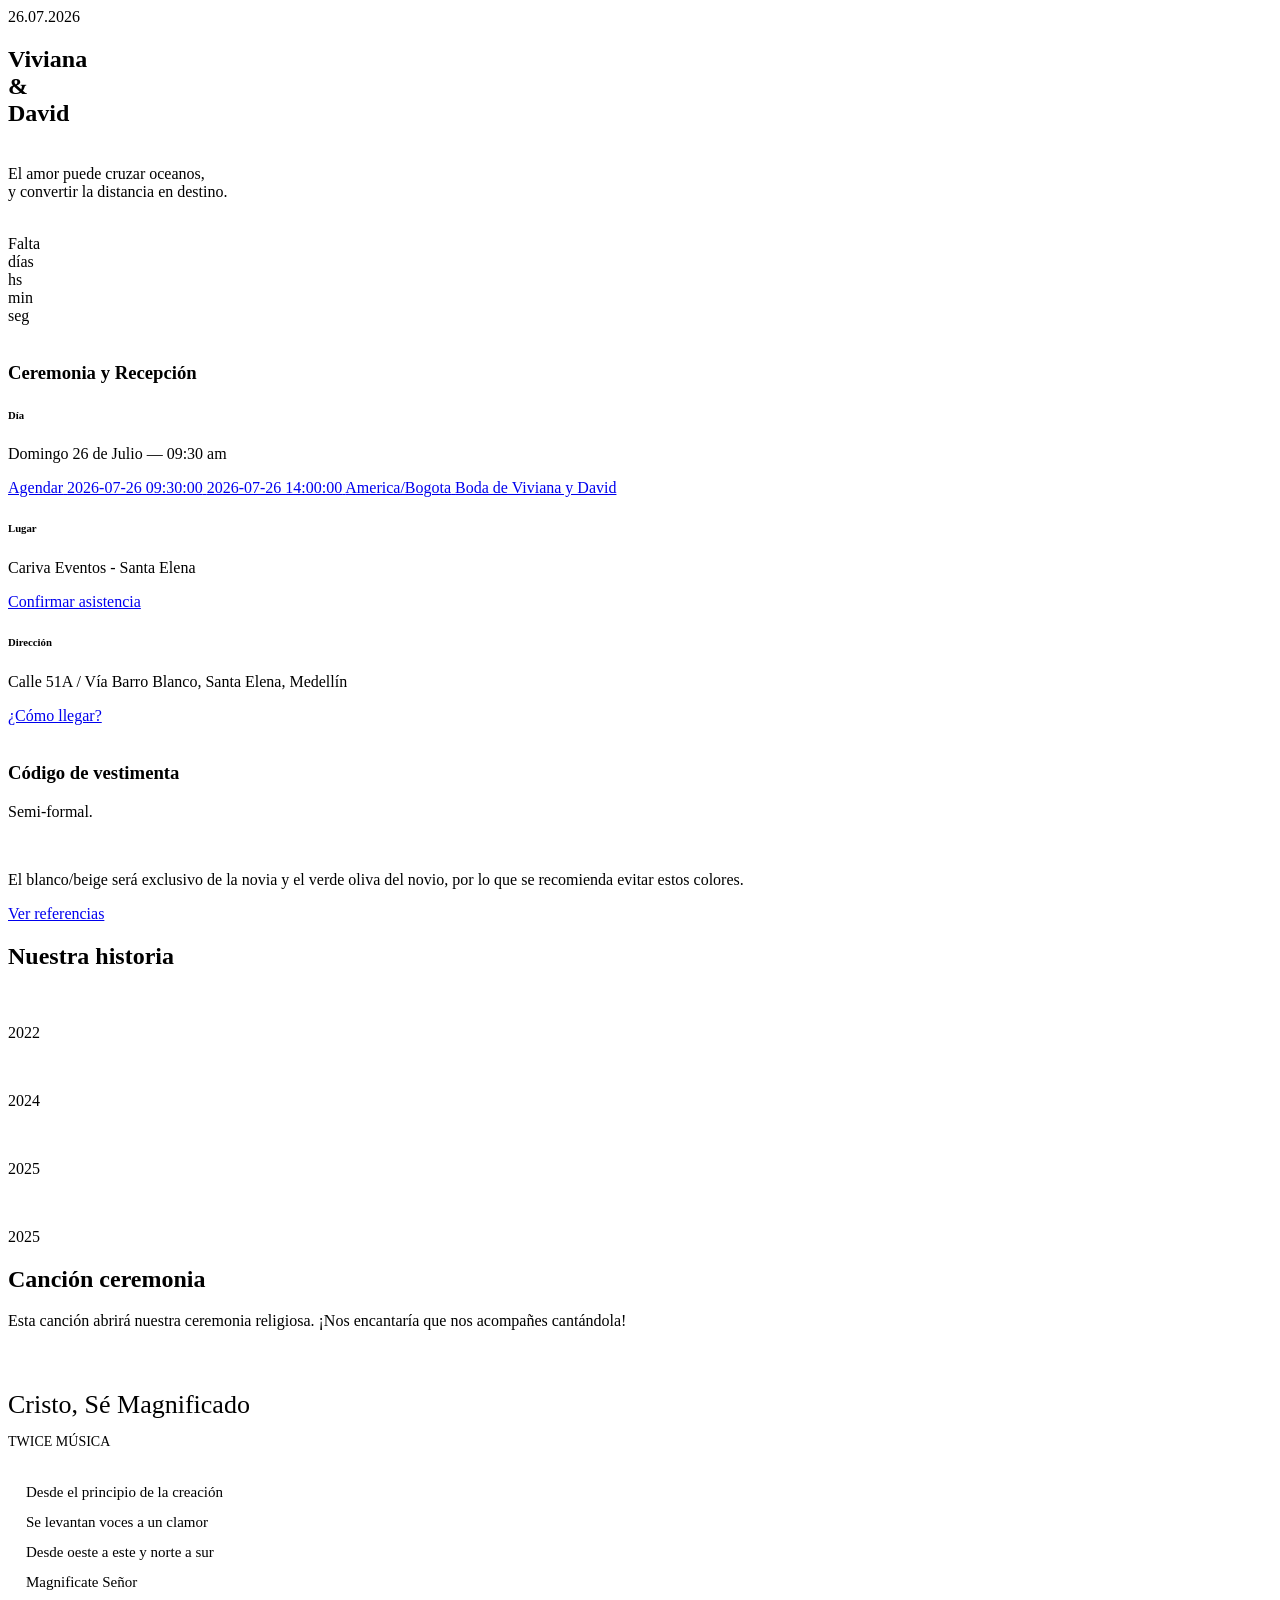
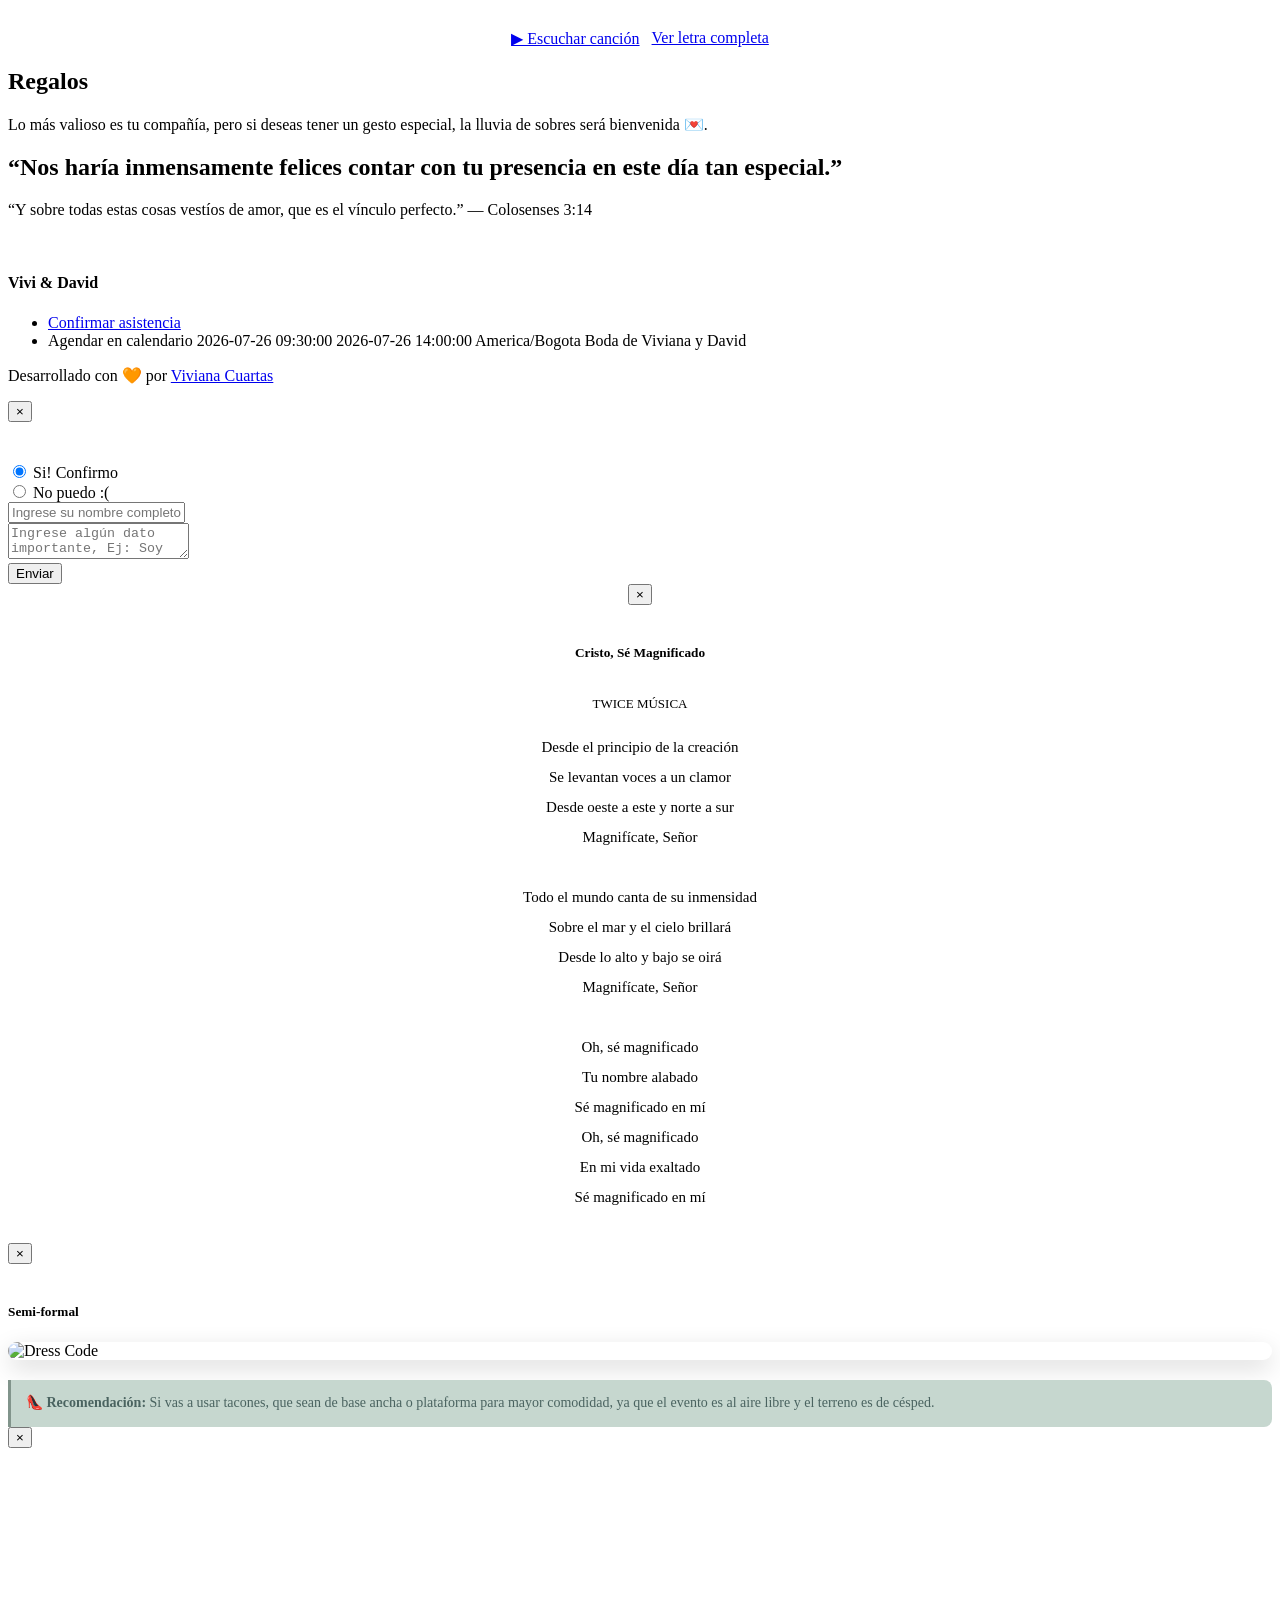
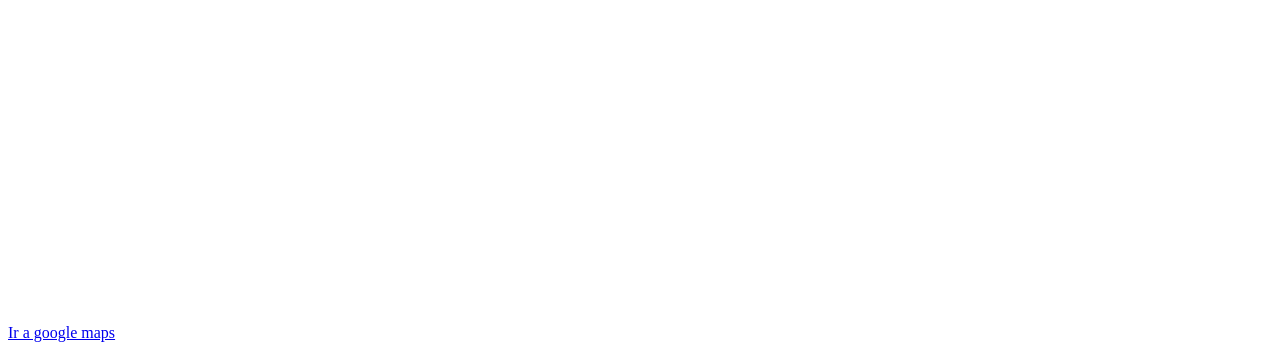
==== index.html @ bfdd2200 "Edito imagenes y tonalidades" ====
<!DOCTYPE html>
<html lang="es-CO">

<head>
  <meta charset="UTF-8">
  <meta name="viewport" content="width=device-width, initial-scale=1.0">
  <title>Boda de Viviana y David</title>
  <meta name="theme-color" content="#C6D7CF">

  <!-- Google Fonts -->
  <link rel="preconnect" href="https://fonts.googleapis.com">
  <link rel="preconnect" href="https://fonts.gstatic.com" crossorigin>
  <link href="https://fonts.googleapis.com/css2?family=Cookie&family=Open+Sans:wght@300;400;700&display=swap"
    rel="stylesheet">

  <!-- CSS -->
  <link rel="stylesheet" href="css/bootstrap.min.css">
  <link rel="stylesheet" href="css/slick.css">
  <link rel="stylesheet" href="css/slick-theme.css">
  <link rel="stylesheet" href="css/jquery.fancybox.min.css">
  <link rel="stylesheet" href="css/addEvent.css">
  <link rel="stylesheet" href="css/style.css">
  <link rel="stylesheet" href="css/responsive.css">

  <link rel="icon" href="/img/favicon.png">
</head>

<body>

  <!-- Portada -->
  <section class="portada">

    <div class="portada-flor-izq-sup"></div>
    <div class="portada-flor-der-inf"></div>
    <div class="portada-flor-izq-inf"></div>

    <div class="container">
      <div class="row d-flex justify-content-center align-items-center">
        <div class="content-portada text-center">

          <div class="box-nombres-fecha-portada">
            <span class="fecha">26.07.2026</span>
            <h1>
              Viviana
              <br class="d-md-none">
              <span>&</span>
              <br class="d-md-none">
              David
            </h1>
            <div class="line"></div>
          </div>

          <div class="box-frase-portada">
            <p>
              <img src="img/iconos/comilla-apertura.svg" alt=""><br>
              El amor puede cruzar oceanos, <br> y convertir la distancia en destino.<br>
              <img src="img/iconos/comilla-cierre.svg" alt="">
            </p>
          </div>

          <div class="d-flex justify-content-center align-items-center">
            <div class="flecha-continuar"></div>
          </div>

        </div>
      </div>
    </div>

  </section>

  <!-- Cuenta Regresiva -->
  <section class="cuenta-regresiva">
    <div class="container">
      <div class="row d-flex justify-content-center align-items-center">
        <div class="box-aros d-flex justify-content-center align-items-center">
          <div class="box-circulo text-center">

            <span class="falta">Falta</span>

            <div id="reloj" class="reloj">
              <div id="dias" class="reloj-col">
                <span class="number"></span>
                <span class="time">días</span>
              </div>
              <div id="horas" class="reloj-col">
                <span class="number"></span>
                <span class="time">hs</span>
              </div>
              <div id="minutos" class="reloj-col">
                <span class="number"></span>
                <span class="time">min</span>
              </div>
              <div id="segundos" class="reloj-col no-border">
                <span class="number"></span>
                <span class="time">seg</span>
              </div>
              <div class="clearfix"></div>
            </div>

            <div class="d-flex justify-content-center align-items-center">
              <div class="corazon-falta"></div>
            </div>

          </div>
        </div>
      </div>
    </div>
  </section>

  <!-- Grupo de invitados — se muestra solo si hay ?id= en la URL -->
  <section class="seccion-principal bloque-grupo-invitados" id="seccion-invitados" style="display:none">
    <div class="container">
      <div class="row d-flex justify-content-center">
        <div class="col-12 col-md-10">
          <div class="card-grupo-invitados">
            <div class="card-content">
              <div class="pases-total" id="pases-total"></div>
              <h3 class="titulo-grupo" id="nombre-invitado"></h3>
              <div class="acompanantes-info" id="acompanantes-info"></div>
              <ul class="lista-invitados" id="lista-invitados"></ul>
              <p class="mensaje-grupo" id="mensaje-grupo"></p>
            </div>
          </div>
        </div>
      </div>
    </div>
  </section>

  <!-- Ceremonia y Recepción -->
  <section class="ceremonia-fiesta">

    <div class="ceremonia-fiesta-flor-der"></div>

    <div class="container">
      <div class="row">

        <!-- Izquierda: Ceremonia y Recepción -->
        <div class="col-md-6 col-ceremonia text-center">

          <div class="anim-anillos"></div>
          <br>
          <h3>Ceremonia y Recepción</h3>

          <div class="info-col">

            <div class="info-box">
              <h6>Día</h6>
              <p>Domingo 26 de Julio — 09:30 am</p>
              <a href="#" class="boton addeventatc">
                <span class="nameBtn">Agendar</span>
                <span class="start">2026-07-26 09:30:00</span>
                <span class="end">2026-07-26 14:00:00</span>
                <span class="timezone">America/Bogota</span>
                <span class="title">Boda de Viviana y David</span>
              </a>
            </div>

            <div class="info-box">
              <h6>Lugar</h6>
              <p>Cariva Eventos - Santa Elena</p>
              <a href="#" data-evento="Ceremonia" class="boton confirmar-asistencia">Confirmar asistencia</a>
            </div>

            <div class="info-box">
              <h6>Dirección</h6>
              <p>Calle 51A / Vía Barro Blanco, Santa Elena, Medellín</p>
              <a href="#" data-evento="Ceremonia" class="boton modal-como-llegar">¿Cómo llegar?</a>
            </div>

          </div>
        </div>

        <!-- Derecha: Dress Code -->
        <div class="col-md-6 col-fiesta text-center">

          <div class="anim-vestuario"></div>
          <br>
          <h3>Código de vestimenta</h3>

          <div class="info-col">
            <div class="info-box">
              <p>Semi-formal.</p>
              <br>
              <p>El blanco/beige será exclusivo de la novia y el verde oliva del novio, por lo que se recomienda evitar
                estos colores.</p>
              <a href="#" class="boton modal-vestuario">Ver referencias</a>
            </div>
          </div>

        </div>

      </div>
    </div>
  </section>

  <!-- Galería -->
  <section class="galeria">

    <div class="container">
      <div class="row text-center d-flex justify-content-center align-items-center">
        <div class="content-galeria">
          <h2 class="title">Nuestra historia</h2>
          <div class="anim-galeria"></div>
        </div>
      </div>
    </div>

    <div class="content-fotos">
      <div class="shadow-left"></div>
      <div class="shadow-right"></div>

      <div class="carrusel">
        <div>
          <div class="polaroid">
            <a href="img/1.jpg" data-fancybox="galeria"><img src="img/1.jpg" alt=""></a>
            <p class="polaroid-caption">2022</p>
          </div>
        </div>
        <div>
          <div class="polaroid">
            <a href="img/2.jpg" data-fancybox="galeria"><img src="img/2.jpg" alt=""></a>
            <p class="polaroid-caption">2024</p>
          </div>
        </div>
        <div>
          <div class="polaroid">
            <a href="img/4.jpg" data-fancybox="galeria"><img src="img/4.jpg" alt=""></a>
            <p class="polaroid-caption">2025</p>
          </div>
        </div>
        <div>
          <div class="polaroid">
            <a href="img/5.jpg" data-fancybox="galeria"><img src="img/5.jpg" alt=""></a>
            <p class="polaroid-caption">2025</p>
          </div>
        </div>
      </div>

    </div>

  </section>

  <!-- Nuestra Canción -->
  <section class="fiesta">

    <div class="container">
      <div class="row text-center d-flex justify-content-center align-items-center">

        <div class="col-md-12">
          <h2 class="title">Canción ceremonia</h2>
          <p class="subtitle">
            Esta canción abrirá nuestra ceremonia religiosa. ¡Nos encantaría que nos acompañes cantándola!
          </p>
        </div>

        <div class="col-md-6 item-fiesta">

          <img class="hojas-musica" src="img/iconos/img_hojasFiesta.svg" alt="">

          <div class="w-100 content-item-fiesta d-flex flex-column justify-content-between align-items-center">

            <div class="d-flex justify-content-center align-items-center content-anim-fiesta">
              <div class="anim-musica"></div>
            </div>

            <p style="font-family: var(--fuente-1); font-size: 26px; color: var(--color-1); margin-bottom: 5px;">
              Cristo, Sé Magnificado
            </p>

            <p style="font-size: 14px; color: var(--color-2); margin-bottom: 15px;">
              TWICE MÚSICA
            </p>

            <div
              style="border-left: 3px solid var(--color-2); padding: 12px 18px; margin: 10px 0 20px; text-align: left;">
              <p
                style="font-family: var(--fuente-2); font-size: 15px; color: var(--color-1); line-height: 2; margin: 0; font-style: normal;">
                Desde el principio de la creación<br>
                Se levantan voces a un clamor<br>
                Desde oeste a este y norte a sur<br>
                Magnificate Señor
              </p>
            </div>

            <!-- 🎧 AUDIO MP3 -->
            <audio id="audio-cancion" preload="auto">
              <source src="/audio/cancion.mp3" type="audio/mpeg">
              Tu navegador no soporta audio.
            </audio>

            <!-- BOTONES -->
            <div
              style="display: flex; flex-wrap: wrap; justify-content: center; gap: 12px; width: 100%; margin-top: 10px;">

              <a href="#" class="boton" id="btn-cancion" onclick="toggleCancion(event)">
                ▶ Escuchar canción
              </a>

              <a href="#" class="boton" data-toggle="modal" data-target="#modalLetra">
                Ver letra completa
              </a>

            </div>

          </div>
        </div>

      </div>
    </div>
  </section>

  <!-- Regalos -->
  <section class="regalos">

    <div class="regalos-flor-der"></div>

    <div class="container">
      <div class="row text-center d-flex justify-content-center align-items-center">
        <h2 class="title">Regalos</h2>
        <p class="subtitle">Lo más valioso es tu compañía, pero si deseas tener un gesto especial, la lluvia de sobres
          será bienvenida 💌.</p>
        <div class="w-100">
          <div class="anim-regalos"></div>
        </div>
      </div>
    </div>

  </section>

  <!-- Instagram -->
  <section class="instagram">

    <div class="container">
      <div class="row text-center d-flex justify-content-center align-items-center">
        <h2 class="title">“Nos haría inmensamente felices contar con tu presencia en este día tan especial.”</h2>
        <p class="subtitle">“Y sobre todas estas cosas vestíos de amor, que es el vínculo perfecto.”
        — Colosenses 3:14</p>
        <div class="w-100">
          <div class="anim-instagram"></div>
        </div>
        <br>
      </div>
    </div>

  </section>

  <!-- Footer --> 
  <section class="footer">
    <div class="container">
      <div class="row">

        <div class="col-md-6 col-nombres-footer d-flex justify-content-end align-items-center">
          <h4>Vivi <span>&</span> David</h4>
        </div>

        <div
          class="col-md-6 col-acciones-footer d-flex justify-content-center justify-content-md-start align-items-center">
          <ul>
            <li>
              <a href="#" data-evento="Ceremonia" class="confirmar-asistencia">Confirmar asistencia</a>
            </li>
            <li>
              <div title="" class="addeventatc">
                <span class="nameBtn">Agendar en calendario</span>
                <span class="start">2026-07-26 09:30:00</span>
                <span class="end">2026-07-26 14:00:00</span>
                <span class="timezone">America/Bogota</span>
                <span class="title">Boda de Viviana y David</span>
              </div>
            </li>
          </ul>
        </div>

      </div>
    </div>
  </section>

  <!-- Firma -->
  <footer>
    <div class="container">
      <div class="row">
        <div class="col-md-12">
          <p>
            Desarrollado con <span class="heart">&#129505;</span> por
            <a href="#" target="_blank">Viviana Cuartas</a>
          </p>
        </div>
      </div>
    </div>
  </footer>

  <!-- Controlador música de fondo -->
  <!--   <div id="controlador-musica">
    <div id="play-pause-music" data-estado-music="pause" class="music-anim-icon"></div>
  </div>
  <div id="player-musica-fondo"></div> -->

  <!-- ==================== MODALES ==================== -->

  <!-- Modal asistencia -->
  <div id="modalAsistencia" class="modal fade" tabindex="-1">
    <div class="modal-dialog modal-lg modal-dialog-centered">
      <div class="modal-content">

        <div class="img-top-modal d-flex justify-content-center align-items-start">
          <button type="button" class="close" data-dismiss="modal" aria-label="Close">
            <span aria-hidden="true">&times;</span>
          </button>
          <div class="white-circle-icon">
            <img class="" src="img/iconos/img_circuloCeremonia.svg" alt="">
          </div>
        </div>

        <div class="modal-header">
          <h5 class="modal-title"></h5>
        </div>

        <div class="modal-body">
          <div class="formulario-content">
            <form id="formAsistencia" action="">

              <div class="form-group d-flex justify-content-around custom-control custom-radio custom-control-inline">
                <div class="form-check">
                  <input class="form-check-input custom-control-input" type="radio" name="asistencia" id="1" value="Si"
                    checked>
                  <label class="form-check-label custom-control-label" for="1">Si! Confirmo</label>
                </div>
                <div class="form-check">
                  <input class="custom-control-input" type="radio" name="asistencia" id="2" value="No">
                  <label class="custom-control-label" for="2">No puedo :(</label>
                </div>
              </div>

              <div class="form-group">
                <input type="text" class="form-control" id="nombreAsistente" name="nombre"
                  placeholder="Ingrese su nombre completo">
              </div>

              <div class="form-group">
                <textarea id="comentariosAsistente" class="form-control" name="comentarios" rows="2"
                  placeholder="Ingrese algún dato importante, Ej: Soy vegetariano"></textarea>
              </div>

              <input id="eventoAsistencia" type="hidden" name="evento" value="">
              <input type="hidden" name="lang" value="es">
              <input type="hidden" name="country" value="co">

            </form>
          </div>
          <div class="msj-content d-flex flex-column justify-content-center"></div>
        </div>

        <div class="modal-footer">
          <button type="button" id="sendAsistencia" class="boton">Enviar</button>
        </div>

      </div>
    </div>
  </div>

  <!-- Modal letra completa -->
  <div id="modalLetra" class="modal fade" tabindex="-1">
    <div class="modal-dialog modal-lg modal-dialog-centered">
      <div class="modal-content" style="text-align:center; border:none; padding-bottom:20px;">

        <div class="img-top-modal d-flex justify-content-center align-items-start">
          <button type="button" class="close" data-dismiss="modal" aria-label="Close">
            <span aria-hidden="true">&times;</span>
          </button>
          <div class="white-circle-icon">
            <img src="img/iconos/tips.svg" alt="">
          </div>
        </div>

        <div class="modal-header">
          <h5 class="modal-title" style="width:100%;">Cristo, Sé Magnificado</h5>
        </div>

        <div class="modal-body" style="text-align:center; max-height:60vh; overflow-y:auto;">
          <p style="color:var(--color-2); font-size:13px; text-align:center; margin-bottom:20px;">TWICE MÚSICA</p>

          <div
            style="font-family: var(--fuente-2); font-size: 15px; color: var(--color-1); line-height: 2; font-style: normal; padding: 0 10px;">
            <p>
              Desde el principio de la creación<br>
              Se levantan voces a un clamor<br>
              Desde oeste a este y norte a sur<br>
              Magnifícate, Señor<br>
              <br>

              Todo el mundo canta de su inmensidad<br>
              Sobre el mar y el cielo brillará<br>
              Desde lo alto y bajo se oirá<br>
              Magnifícate, Señor<br>
              <br>

              Oh, sé magnificado<br>
              Tu nombre alabado<br>
              Sé magnificado en mí<br>
              Oh, sé magnificado<br>
              En mi vida exaltado<br>
              Sé magnificado en mí<br>
              <br>

              Una melodía de la intimidad<br>
              Cada corazón levantará<br>
              Himnos de alabanza se oirán<br>
              Magnifícate, Señor<br>
              <br>

              Oh, sé magnificado<br>
              Tu nombre alabado<br>
              Sé magnificado en mí<br>
              <br>

              Oh, sé magnificado<br>
              En mi vida exaltado<br>
              Sé magnificado en mí
            </p>
            <!-- Pega aquí el resto de la letra -->
            </p>
          </div>

        </div>

      </div>
    </div>
  </div>

  <!-- Modal vestuario -->
  <div id="modalVestuario" class="modal fade" tabindex="-1">
    <div class="modal-dialog modal-lg modal-dialog-centered">
      <div class="modal-content">

        <div class="img-top-modal d-flex justify-content-center align-items-start">
          <button type="button" class="close" data-dismiss="modal" aria-label="Close">
            <span aria-hidden="true">&times;</span>
          </button>
          <div class="white-circle-icon">
            <img class="" src="img/iconos/vestuario.svg" alt="">
          </div>
        </div>

        <div class="modal-header">
          <h5 class="modal-title">Semi-formal</h5>
        </div>

        <div class="modal-body">

          <div
            style="border-radius: 12px; overflow: hidden; box-shadow: 0px 8px 25px rgba(0,0,0,0.15); transition: transform 0.3s ease, box-shadow 0.3s ease; margin: 10px 0 20px;"
            onmouseover="this.style.transform='translateY(-5px)'; this.style.boxShadow='0px 15px 35px rgba(0,0,0,0.20)'"
            onmouseout="this.style.transform='translateY(0)'; this.style.boxShadow='0px 8px 25px rgba(0,0,0,0.15)'">
            <img src="img/dresscode-1.png" style="width:100%; display:block;" alt="Dress Code">
          </div>

          <div
            style="background-color: #c6d7cf; border-left: 3px solid #81948B; border-radius: 0 8px 8px 0; padding: 12px 15px; margin-top: 10px;">
            <p style="margin:0; font-size:14px; color:#4A6360; line-height:1.6;">
              👠 <strong>Recomendación:</strong> Si vas a usar tacones, que sean de base ancha o plataforma para mayor comodidad,
              ya que el evento es al aire libre y el terreno es de césped.
            </p>
          </div>

        </div>

        <div class="modal-footer"></div>

      </div>
    </div>
  </div>

  <!-- Modal mapa -->
  <div id="modalMapa" class="modal fade" tabindex="-1">
    <div class="modal-dialog modal-lg modal-dialog-centered">
      <div class="modal-content">

        <div class="img-top-modal d-flex justify-content-center align-items-start">
          <button type="button" class="close" data-dismiss="modal" aria-label="Close">
            <span aria-hidden="true">&times;</span>
          </button>
        </div>

        <div class="modal-header">
          <h5 class="modal-title"></h5>
        </div>

        <div class="modal-body">
          <div id="mapLoader" class="map-loader">
            <div class="map-spinner"></div>
          </div>
          <iframe id="googleMapIframe" width="100%" height="450" style="border:0;" allowfullscreen="" loading="lazy"
            referrerpolicy="no-referrer-when-downgrade"></iframe>
        </div>

        <div class="modal-footer">
          <a class="boton ampliar-mapa" target="_blank" href="#">Ir a google maps</a>
        </div>

      </div>
    </div>
  </div>

  <!-- ==================== SCRIPTS ==================== -->

  <!-- Variables globales -->
  <script>
    var _pathProducto = "";
    var _pathApp = "https://script.google.com/macros/s/AKfycbwLUNNyAAYYT_VoZg6E3PwVX1RT0sKJ5hKB2vjaEB2hxuBNJEHl9dguUaUuWYV8ZyPMfg/exec";
    var langJs = "es";
    var langJsVariante = "es-CO";
    var langDefault = "es-CO";

    // Cuenta regresiva
    var fechaCuentaRegresiva = "07/26/2026 10:00:00";

    // Mapa
    var latitudCeremonia = 6.23045627217443;
    var longitudCeremonia = -75.48345060496771;
    var linkMapsCeremonia = "https://maps.app.goo.gl/xxMTXdKuvx2eXvQV7";
  </script>

  <!-- Tipo de dispositivo -->
  <script>
    var device = /Android|webOS|iPhone|iPad|iPod|BlackBerry|IEMobile|Opera Mini/i.test(navigator.userAgent) ? 'mobile' : 'desktop';
  </script>

  <!-- Funciones globales -->
  <script>
    function is_url(str) {
      var regexp = /^(?:(?:https?|ftp):\/\/)?(?:(?!(?:10|127)(?:\.\d{1,3}){3})(?!(?:169\.254|192\.168)(?:\.\d{1,3}){2})(?!172\.(?:1[6-9]|2\d|3[0-1])(?:\.\d{1,3}){2})(?:[1-9]\d?|1\d\d|2[01]\d|22[0-3])(?:\.(?:1?\d{1,2}|2[0-4]\d|25[0-5])){2}(?:\.(?:[1-9]\d?|1\d\d|2[0-4]\d|25[0-4]))|(?:(?:[a-z\u00a1-\uffff0-9]-*)*[a-z\u00a1-\uffff0-9]+)(?:\.(?:[a-z\u00a1-\uffff0-9]-*)*[a-z\u00a1-\uffff0-9]+)*(?:\.(?:[a-z\u00a1-\uffff]{2,})))(?::\d{2,5})?(?:\/\S*)?$/;
      return regexp.test(str);
    }

    function support_format_webp() {
      var elem = document.createElement('canvas');
      if (!!(elem.getContext && elem.getContext('2d'))) {
        return elem.toDataURL('image/webp').indexOf('data:image/webp') == 0;
      }
      return false;
    }
  </script>

  <!-- Lottie -->
  <script src="js/lottie_svg.min.js"></script>

  <!-- Scripts JS -->
  <script src="js/es-CO.js"></script>
  <script src="js/jquery-3.5.1.min.js"></script>
  <script src="js/noframework.waypoints.min.js"></script>
  <script src="js/parallax.min.js"></script>
  <script src="js/popper.min.js"></script>
  <script src="js/bootstrap.min.js"></script>
  <script src="js/slick.min.js"></script>
  <script src="js/jquery.fancybox.min.js"></script>
  <script src="js/scripts.js"></script>

  <!-- Animaciones Lottie -->
  <script>
    // Ícono música de fondo
    var animMusicAnimIcon = bodymovin.loadAnimation({
      wrapper: document.querySelector('.music-anim-icon'),
      animType: 'svg', autoplay: false, loop: true,
      path: _pathProducto + "img/music-player-icon.json"
    });

    // Control música de fondo
    $(document).on('click', '#play-pause-music', function (e) {
      e.preventDefault();

      var audio = document.getElementById("audio-cancion");
      var estadoMusic = $(this).attr('data-estado-music');

      if (estadoMusic == 'pause') {
        $(this).attr('data-estado-music', 'play');
        animMusicAnimIcon.play();
        audio.play();
      } else {
        $(this).attr('data-estado-music', 'pause');
        audio.pause();
        animMusicAnimIcon.stop();
      }
    });

    // Flores portada

    // Flores portada — líneas 690, 691, 692
var animFlores1 = bodymovin.loadAnimation({ wrapper: document.querySelector('.portada-flor-izq-sup'), animType: 'svg', autoplay: true, loop: false, path: _pathProducto + "img/json_hojas01.json" });
var animFlores2 = bodymovin.loadAnimation({ wrapper: document.querySelector('.portada-flor-der-inf'), animType: 'svg', autoplay: true, loop: false, path: _pathProducto + "img/json_hojas02.json" });
var animFlores3 = bodymovin.loadAnimation({ wrapper: document.querySelector('.portada-flor-izq-inf'), animType: 'svg', autoplay: true, loop: false, path: _pathProducto + "img/json_hojas03.json" });
    var animFlores4 = bodymovin.loadAnimation({ wrapper: document.querySelector('.ceremonia-fiesta-flor-der'), animType: 'svg', autoplay: false, loop: false, path: _pathProducto + "img/json_hojas04.json" });
    var animFlores5 = bodymovin.loadAnimation({ wrapper: document.querySelector('.regalos-flor-der'), animType: 'svg', autoplay: false, loop: false, path: _pathProducto + "img/json_hojas04.json" });

    // Waypoints flores
    new Waypoint({ element: document.querySelector('.cuenta-regresiva'), handler: function () { animFlores1.stop(); animFlores1.play(); } });
    new Waypoint({ element: document.querySelector('.cuenta-regresiva'), handler: function () { animFlores2.stop(); animFlores2.play(); } });
    new Waypoint({ element: document.querySelector('.falta'), handler: function () { animFlores3.stop(); animFlores3.play(); } });
    new Waypoint({ element: document.querySelector('.falta'), handler: function () { animFlores4.stop(); animFlores4.play(); } });
    new Waypoint({ element: document.querySelector('.regalos'), handler: function () { animFlores5.stop(); animFlores5.play(); } });

    // Flecha scroll
    var animFlechaScroll = bodymovin.loadAnimation({ wrapper: document.querySelector('.flecha-continuar'), animType: 'svg', loop: true, path: _pathProducto + "img/down-scroll.json" });
    animFlechaScroll.setSpeed(0.6);

    // Corazón cuenta regresiva
    bodymovin.loadAnimation({ wrapper: document.querySelector('.corazon-falta'), animType: 'svg', loop: true, path: _pathProducto + "img/corazon-falta.json" });

    // Anillos
    var animAnillos = bodymovin.loadAnimation({ wrapper: document.querySelector('.anim-anillos'), animType: 'svg', loop: true, path: _pathProducto + "img/img_ceremonia.json" });
    animAnillos.play();

    // Vestuario
    var animVestuario = bodymovin.loadAnimation({ wrapper: document.querySelector('.anim-vestuario'), animType: 'svg', loop: true, path: _pathProducto + "img/vestuario.json" });
    animVestuario.play();

    // Galería
    var animGaleria = bodymovin.loadAnimation({ wrapper: document.querySelector('.anim-galeria'), animType: 'svg', loop: true, path: _pathProducto + "img/json_camara.json" });
    animGaleria.play();

    // Música
    var animMusica = bodymovin.loadAnimation({ wrapper: document.querySelector('.anim-musica'), animType: 'svg', loop: true, path: _pathProducto + "img/img_musica.json" });
    animMusica.play();

    // Regalos
    var animRegalos = bodymovin.loadAnimation({ wrapper: document.querySelector('.anim-regalos'), animType: 'svg', loop: true, path: _pathProducto + "img/img_regalo.json" });
    animRegalos.play();

    // Instagram
    var animInstagram = bodymovin.loadAnimation({ wrapper: document.querySelector('.anim-instagram'), animType: 'svg', loop: true, path: _pathProducto + "img/img_instagram.json" });
    animInstagram.play();
  </script>

  <!-- Carrusel galería -->
  <script>
    $('.carrusel').slick({
      lazyLoad: 'ondemand', autoplay: true, autoplaySpeed: 2000,
      centerMode: true, dots: true, centerPadding: '20px',
      slidesToShow: 3, prevArrow: false, nextArrow: false,
      responsive: [
        { breakpoint: 768, settings: { arrows: false, centerMode: true, centerPadding: '40px', slidesToShow: 3 } },
        { breakpoint: 480, settings: { arrows: false, centerMode: true, centerPadding: '40px', slidesToShow: 1 } }
      ]
    });
  </script>

  <!-- Confirmar asistencia -->
  <script>
    $('body').on('click', 'a.confirmar-asistencia', function (e) {
      e.preventDefault();
      $("#error-form").remove();
      $('#eventoAsistencia').val('Ceremonia');
      $('#modalAsistencia .modal-title').text(lang_titleModalAsistenciaCeremonia);
      $('#modalAsistencia .img-top-modal img').attr('src', _pathProducto + 'img/iconos/img_circuloCeremonia.svg');
      $('#modalAsistencia').modal({ backdrop: 'static' });
    });

    function isOkAsistencia() {
      $("#error-form").remove();
      var flag = true, err = '';
      var name = $.trim($("#nombreAsistente").val());
      var comments = $.trim($("#comentariosAsistente").val());
      if (name == '') { flag = false; err = lang_nombreRequerido; }
      else if (name.length > 100) { flag = false; err = lang_caracteresNombreAsistencia; }
      if (comments != '' && comments.length > 100) { flag = false; err = lang_caracteresComentariosAsistencia; }
      if (!flag) $('#formAsistencia').after('<span id="error-form">' + err + '</span>');
      return flag;
    }

    $('body').on('click', '#sendAsistencia', function (e) {
      e.preventDefault();

      if (isOkAsistencia()) {

        $("#sendAsistencia").text("Enviando...").prop("disabled", true);

        var datos = {
          nombre: $.trim($("#nombreAsistente").val()),
          asistencia: $("input[name='asistencia']:checked").val(),
          comentarios: $.trim($("#comentariosAsistente").val()),
          evento: "Ceremonia"
        };

        fetch(_pathApp, {
          method: "POST",
          mode: "no-cors",
          headers: { "Content-Type": "text/plain" },
          body: JSON.stringify(datos)
        })
          .then(function () {
            // Con no-cors no podemos leer la respuesta,
            // así que asumimos éxito si no hay error
            $("#sendAsistencia").text("Enviar").prop("disabled", false);
            $('#formAsistencia')[0].reset();
            $('#modalAsistencia .formulario-content, #modalAsistencia .modal-footer, #modalAsistencia h5').hide();
            $('#modalAsistencia .modal-body').addClass('fix-height');
            $('#modalAsistencia .msj-content').html(
              "<h5>¡Gracias!</h5><p>Tu respuesta fue registrada correctamente.</p>"
            ).show();
            setTimeout(function () {
              $('#modalAsistencia').modal('hide');
              $('#modalAsistencia .formulario-content, #modalAsistencia .modal-footer, #modalAsistencia h5').show();
              $('#modalAsistencia .msj-content').html('').hide();
              $('#modalAsistencia .modal-body').removeClass('fix-height');
            }, 4000);
          })
          .catch(function () {
            $("#sendAsistencia").text("Enviar").prop("disabled", false);
            $('#formAsistencia').after('<span id="error-form">Error de conexión, intenta de nuevo.</span>');
          });
      }
    });
  </script>

  <!-- Cuenta regresiva -->
  <script>
    var countDownDate = new Date(fechaCuentaRegresiva).getTime();
    var x = setInterval(function () {
      var distance = countDownDate - new Date().getTime();
      $("#dias .number").text(Math.floor(distance / 86400000));
      $("#horas .number").text(Math.floor((distance % 86400000) / 3600000));
      $("#minutos .number").text(Math.floor((distance % 3600000) / 60000));
      $("#segundos .number").text(Math.floor((distance % 60000) / 1000));
      if (distance < 0) {
        clearInterval(x);
        document.getElementById("reloj").innerHTML = '<p class="fin-cuenta">' + lang_textoFinalCuentaRegresiva + '</p>';
        $('.falta').text('');
      }
    }, 1000);
  </script>

  <!-- Modal vestuario -->
  <script>
    $('body').on('click', 'a.modal-vestuario', function (e) {
      e.preventDefault();
      $('#modalVestuario').modal({ backdrop: 'static' });
    });
  </script>

  <!-- Modal cómo llegar -->
  <script>
    $('body').on('click', 'a.modal-como-llegar', function (e) {
      e.preventDefault();
      var iframeSrc = 'https://www.google.com/maps?q=' + latitudCeremonia + ',' + longitudCeremonia + '&output=embed';
      var linkMaps = linkMapsCeremonia || 'https://www.google.com/maps/search/?api=1&query=' + latitudCeremonia + ',' + longitudCeremonia;
      $('#modalMapa .modal-title').text(lang_titleModalMapaCeremonia);
      $('#mapLoader').removeClass('hidden');
      $('#googleMapIframe').css('opacity', '0').attr('src', iframeSrc);
      $('#googleMapIframe').off('load').on('load', function () {
        $('#mapLoader').addClass('hidden');
        $('#googleMapIframe').css('opacity', '1');
      });
      $('.ampliar-mapa').attr('href', linkMaps);
      $('#modalMapa').modal({ backdrop: 'static' });
    });

    $('#modalMapa').on('hidden.bs.modal', function () {
      $('#mapLoader').removeClass('hidden');
      $('#googleMapIframe').css('opacity', '0').attr('src', '');
    });
  </script>

  <!-- Parallax -->
  <script>
$(document).ready(function () {

  if ($(window).width() >= 768) {
    // Desktop: tu parallax original
    $('.portada').parallax({ imageSrc: _pathProducto + 'img/portada-3.webp' });
    $('.instagram').parallax({ imageSrc: _pathProducto + 'img/instagram.webp' });

  } else {
    // Mobile: parallax manual con translateY
    var $portada = $('.portada');
    var $instagram = $('.instagram');

    // Detectar imagen correcta según ancho
    var imgPortada = $(window).width() <= 768 
      ? _pathProducto + 'img/portada-mobile.webp'
      : _pathProducto + 'img/portada-3.webp';

    var imgInstagram = $(window).width() <= 768
      ? _pathProducto + 'img/instagram-mobile.webp'
      : _pathProducto + 'img/instagram.webp';

    $portada.css({
      'background-image': 'url(' + imgPortada + ')',
      'background-size': 'cover',
      'will-change': 'background-position'
    });

$instagram.css({
  'background-image': 'linear-gradient(rgba(0,0,0,0.3) 0%, rgba(0,0,0,0.2) 50%, rgba(0, 0, 0, 0.3) 100%), url(' + imgInstagram + ')',
  'background-size': 'cover',
  'will-change': 'background-position'
});

    // Efecto parallax via background-position
    window.addEventListener('scroll', function () {
      var scrollY = window.pageYOffset;

      // Portada: se mueve más lento que el scroll (factor 0.3)
      var portadaOffset = scrollY * 0.3;
      $portada.css('background-position', 'center ' + portadaOffset + 'px');

      // Instagram: calcular posición relativa al elemento
      var instagramTop = $instagram.offset().top;
      var instagramOffset = (scrollY - instagramTop) * 0.3;
      $instagram.css('background-position', 'center calc(50% + ' + instagramOffset + 'px)');

    }, { passive: true }); // passive:true es importante para no bloquear el scroll en mobile
  }

});
  </script>

  <!-- Invitados dinámicos -->
  <script>
    var invitados = {
      // "nombre-apellido": {
      //   nombre: "Nombre Apellido",
      //   pases: 2,
      //   acompanantes: ["Acompañante 1"],
      //   mensaje: "Mensaje personalizado."
      // }
    };

    var idInvitado = new URLSearchParams(window.location.search).get('id');
    if (idInvitado && invitados[idInvitado]) {
      var inv = invitados[idInvitado];
      document.getElementById('pases-total').textContent = inv.pases;
      document.getElementById('nombre-invitado').textContent = inv.nombre;
      document.getElementById('mensaje-grupo').textContent = inv.mensaje;
      if (inv.acompanantes.length > 0) {
        document.getElementById('acompanantes-info').textContent =
          '(' + inv.acompanantes.length + ' acompañante' + (inv.acompanantes.length > 1 ? 's' : '') + ')';
        var lista = document.getElementById('lista-invitados');
        inv.acompanantes.forEach(function (n) {
          var li = document.createElement('li');
          li.className = 'invitado-item';
          li.textContent = n;
          lista.appendChild(li);
        });
      }
      document.getElementById('seccion-invitados').style.display = 'block';
    }
  </script>

  <!-- AddEvent -->
  <script type="text/javascript" src="https://addevent.com/libs/atc/1.6.1/atc.min.js" async defer></script>
  <script type="text/javascript">
    window.addeventasync = function () {
      addeventatc.settings({
        css: false,
        appleical: { show: true, text: "Apple Calendar" },
        google: { show: true, text: "Google <em>(online)</em>" },
        office365: { show: true, text: "Office 365 <em>(online)</em>" },
        outlook: { show: true, text: "Outlook" },
        outlookcom: { show: true, text: "Outlook.com <em>(online)</em>" },
        yahoo: { show: true, text: "Yahoo <em>(online)</em>" },
        facebook: { show: true, text: "Facebook" }
      });
    };
  </script>

  <script>
    function toggleCancion(e) {
      e.preventDefault();

      var audio = document.getElementById("audio-cancion");
      var btn = document.getElementById("btn-cancion");

      if (audio.paused) {
        audio.play();
        btn.textContent = "⏸ Pausar canción";
      } else {
        audio.pause();
        btn.textContent = "▶ Escuchar canción";
      }
    }
  </script>

</body>

</html>
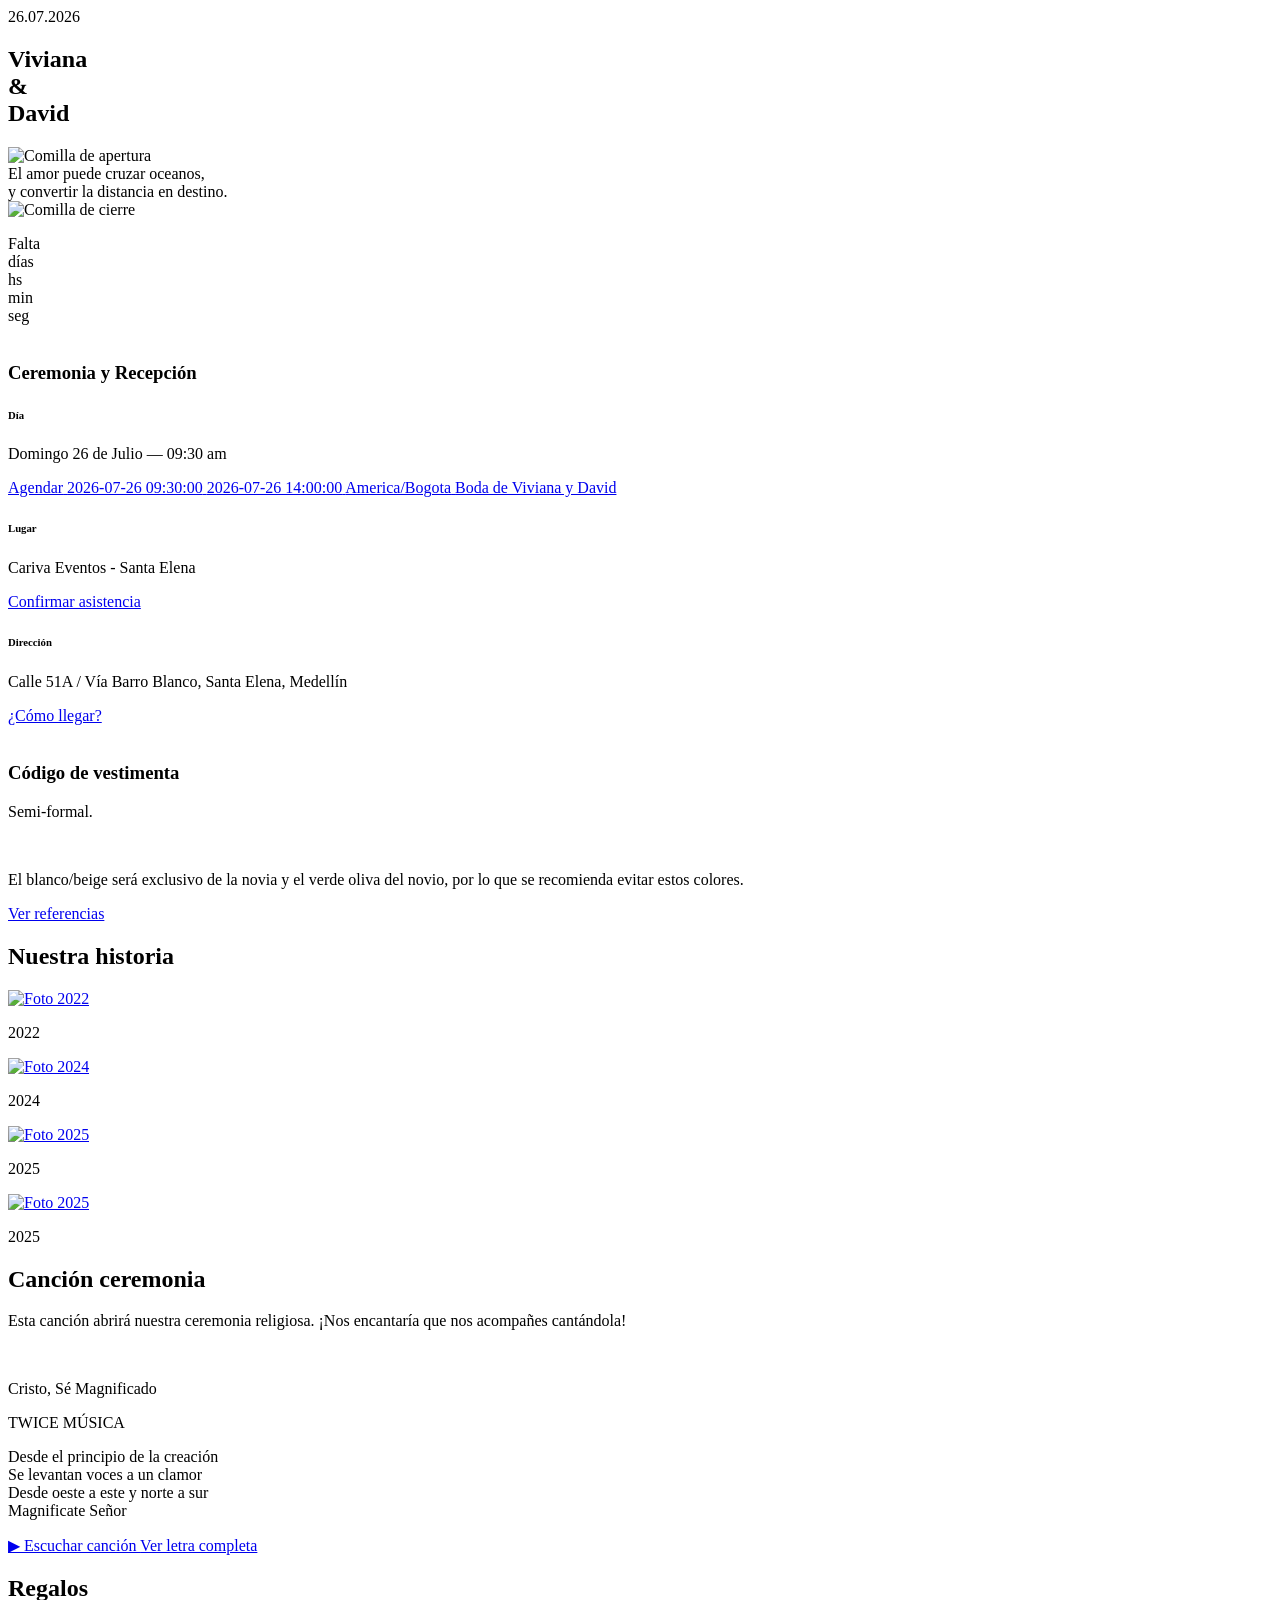
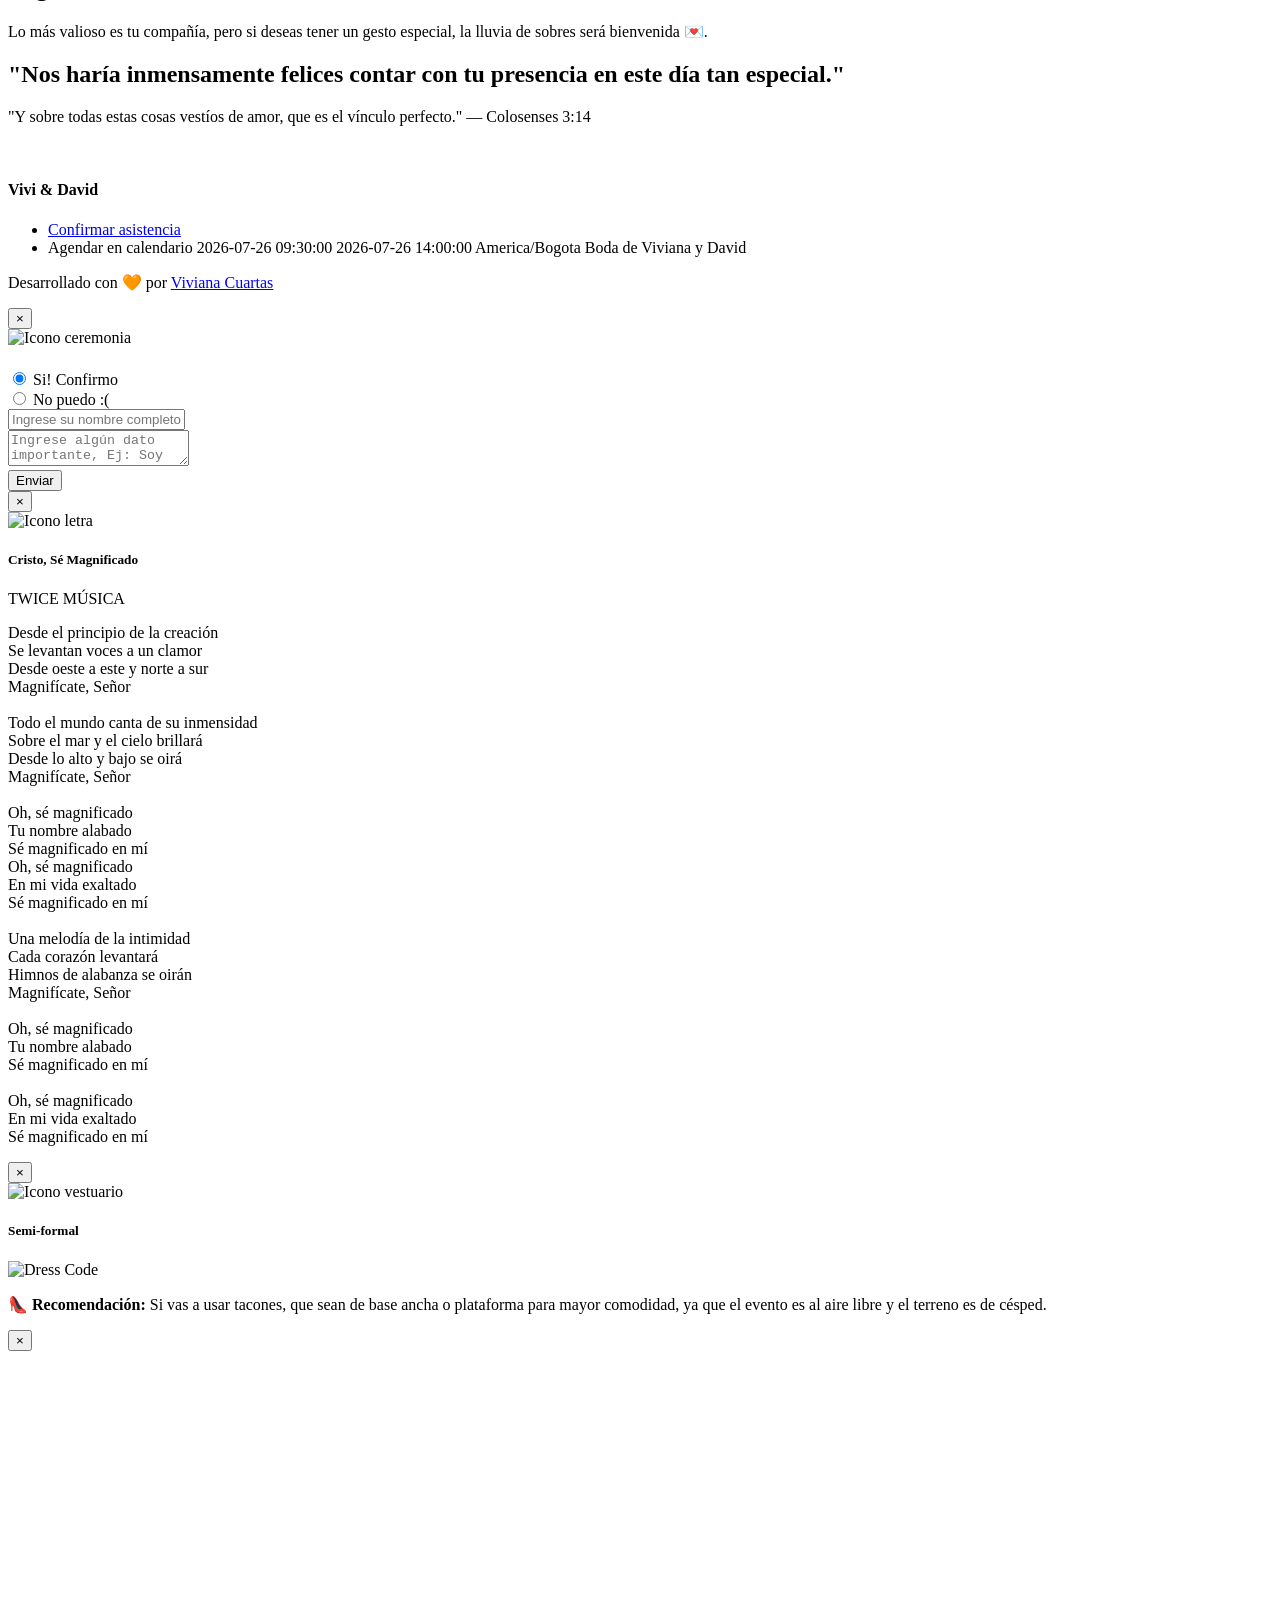
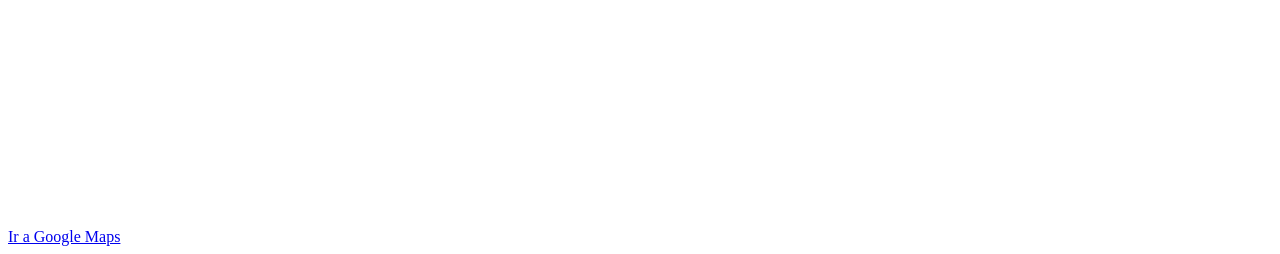
==== commit 90fce4a0: "Reemplazo y reorganizo HTML,JS,CSS" ====
--- a/index.html
+++ b/index.html
@@ -10,24 +10,28 @@
   <!-- Google Fonts -->
   <link rel="preconnect" href="https://fonts.googleapis.com">
   <link rel="preconnect" href="https://fonts.gstatic.com" crossorigin>
-  <link href="https://fonts.googleapis.com/css2?family=Cookie&family=Open+Sans:wght@300;400;700&display=swap"
-    rel="stylesheet">
-
-  <!-- CSS -->
+  <link href="https://fonts.googleapis.com/css2?family=Cookie&family=Open+Sans:wght@300;400;700&display=swap" rel="stylesheet">
+
+  <!-- CSS de terceros -->
   <link rel="stylesheet" href="css/bootstrap.min.css">
   <link rel="stylesheet" href="css/slick.css">
   <link rel="stylesheet" href="css/slick-theme.css">
   <link rel="stylesheet" href="css/jquery.fancybox.min.css">
   <link rel="stylesheet" href="css/addEvent.css">
+
+  <!-- CSS del proyecto -->
   <link rel="stylesheet" href="css/style.css">
+  <link rel="stylesheet" href="css/components.css">
   <link rel="stylesheet" href="css/responsive.css">
 
-  <link rel="icon" href="/img/favicon.png">
+  <link rel="icon" href="img/favicon.png">
 </head>
 
 <body>
 
-  <!-- Portada -->
+  <!-- =====================================================
+       PORTADA
+       ===================================================== -->
   <section class="portada">
 
     <div class="portada-flor-izq-sup"></div>
@@ -43,7 +47,7 @@
             <h1>
               Viviana
               <br class="d-md-none">
-              <span>&</span>
+              <span>&amp;</span>
               <br class="d-md-none">
               David
             </h1>
@@ -52,9 +56,9 @@
 
           <div class="box-frase-portada">
             <p>
-              <img src="img/iconos/comilla-apertura.svg" alt=""><br>
+              <img src="img/iconos/comilla-apertura.svg" alt="Comilla de apertura"><br>
               El amor puede cruzar oceanos, <br> y convertir la distancia en destino.<br>
-              <img src="img/iconos/comilla-cierre.svg" alt="">
+              <img src="img/iconos/comilla-cierre.svg" alt="Comilla de cierre">
             </p>
           </div>
 
@@ -68,7 +72,10 @@
 
   </section>
 
-  <!-- Cuenta Regresiva -->
+
+  <!-- =====================================================
+       CUENTA REGRESIVA
+       ===================================================== -->
   <section class="cuenta-regresiva">
     <div class="container">
       <div class="row d-flex justify-content-center align-items-center">
@@ -107,26 +114,32 @@
     </div>
   </section>
 
-  <!-- Grupo de invitados — se muestra solo si hay ?id= en la URL -->
+
+  <!-- =====================================================
+       BLOQUE DE INVITADOS (visible solo con ?id= en la URL)
+       ===================================================== -->
   <section class="seccion-principal bloque-grupo-invitados" id="seccion-invitados" style="display:none">
     <div class="container">
       <div class="row d-flex justify-content-center">
         <div class="col-12 col-md-10">
           <div class="card-grupo-invitados">
             <div class="card-content">
-              <div class="pases-total" id="pases-total"></div>
-              <h3 class="titulo-grupo" id="nombre-invitado"></h3>
+              <div class="pases-total"     id="pases-total"></div>
+              <h3 class="titulo-grupo"     id="nombre-invitado"></h3>
               <div class="acompanantes-info" id="acompanantes-info"></div>
-              <ul class="lista-invitados" id="lista-invitados"></ul>
-              <p class="mensaje-grupo" id="mensaje-grupo"></p>
-            </div>
-          </div>
-        </div>
-      </div>
-    </div>
-  </section>
-
-  <!-- Ceremonia y Recepción -->
+              <ul class="lista-invitados"  id="lista-invitados"></ul>
+              <p class="mensaje-grupo"     id="mensaje-grupo"></p>
+            </div>
+          </div>
+        </div>
+      </div>
+    </div>
+  </section>
+
+
+  <!-- =====================================================
+       CEREMONIA Y DRESS CODE
+       ===================================================== -->
   <section class="ceremonia-fiesta">
 
     <div class="ceremonia-fiesta-flor-der"></div>
@@ -134,7 +147,7 @@
     <div class="container">
       <div class="row">
 
-        <!-- Izquierda: Ceremonia y Recepción -->
+        <!-- Ceremonia -->
         <div class="col-md-6 col-ceremonia text-center">
 
           <div class="anim-anillos"></div>
@@ -170,7 +183,7 @@
           </div>
         </div>
 
-        <!-- Derecha: Dress Code -->
+        <!-- Dress Code -->
         <div class="col-md-6 col-fiesta text-center">
 
           <div class="anim-vestuario"></div>
@@ -193,7 +206,10 @@
     </div>
   </section>
 
-  <!-- Galería -->
+
+  <!-- =====================================================
+       GALERÍA — NUESTRA HISTORIA
+       ===================================================== -->
   <section class="galeria">
 
     <div class="container">
@@ -212,25 +228,25 @@
       <div class="carrusel">
         <div>
           <div class="polaroid">
-            <a href="img/1.jpg" data-fancybox="galeria"><img src="img/1.jpg" alt=""></a>
+            <a href="img/1.jpg" data-fancybox="galeria"><img src="img/1.jpg" alt="Foto 2022"></a>
             <p class="polaroid-caption">2022</p>
           </div>
         </div>
         <div>
           <div class="polaroid">
-            <a href="img/2.jpg" data-fancybox="galeria"><img src="img/2.jpg" alt=""></a>
+            <a href="img/2.jpg" data-fancybox="galeria"><img src="img/2.jpg" alt="Foto 2024"></a>
             <p class="polaroid-caption">2024</p>
           </div>
         </div>
         <div>
           <div class="polaroid">
-            <a href="img/4.jpg" data-fancybox="galeria"><img src="img/4.jpg" alt=""></a>
+            <a href="img/4.jpg" data-fancybox="galeria"><img src="img/4.jpg" alt="Foto 2025"></a>
             <p class="polaroid-caption">2025</p>
           </div>
         </div>
         <div>
           <div class="polaroid">
-            <a href="img/5.jpg" data-fancybox="galeria"><img src="img/5.jpg" alt=""></a>
+            <a href="img/5.jpg" data-fancybox="galeria"><img src="img/5.jpg" alt="Foto 2025"></a>
             <p class="polaroid-caption">2025</p>
           </div>
         </div>
@@ -240,7 +256,10 @@
 
   </section>
 
-  <!-- Nuestra Canción -->
+
+  <!-- =====================================================
+       CANCIÓN DE LA CEREMONIA
+       ===================================================== -->
   <section class="fiesta">
 
     <div class="container">
@@ -263,18 +282,11 @@
               <div class="anim-musica"></div>
             </div>
 
-            <p style="font-family: var(--fuente-1); font-size: 26px; color: var(--color-1); margin-bottom: 5px;">
-              Cristo, Sé Magnificado
-            </p>
-
-            <p style="font-size: 14px; color: var(--color-2); margin-bottom: 15px;">
-              TWICE MÚSICA
-            </p>
-
-            <div
-              style="border-left: 3px solid var(--color-2); padding: 12px 18px; margin: 10px 0 20px; text-align: left;">
-              <p
-                style="font-family: var(--fuente-2); font-size: 15px; color: var(--color-1); line-height: 2; margin: 0; font-style: normal;">
+            <p class="cancion-titulo">Cristo, Sé Magnificado</p>
+            <p class="cancion-artista">TWICE MÚSICA</p>
+
+            <div class="cancion-letra-preview">
+              <p>
                 Desde el principio de la creación<br>
                 Se levantan voces a un clamor<br>
                 Desde oeste a este y norte a sur<br>
@@ -282,34 +294,33 @@
               </p>
             </div>
 
-            <!-- 🎧 AUDIO MP3 -->
+            <!-- Audio de la canción -->
             <audio id="audio-cancion" preload="auto">
-              <source src="/audio/cancion.mp3" type="audio/mpeg">
+              <source src="audio/cancion.mp3" type="audio/mpeg">
               Tu navegador no soporta audio.
             </audio>
 
-            <!-- BOTONES -->
-            <div
-              style="display: flex; flex-wrap: wrap; justify-content: center; gap: 12px; width: 100%; margin-top: 10px;">
-
+            <!-- Botones de acción -->
+            <div class="cancion-botones">
               <a href="#" class="boton" id="btn-cancion" onclick="toggleCancion(event)">
                 ▶ Escuchar canción
               </a>
-
               <a href="#" class="boton" data-toggle="modal" data-target="#modalLetra">
                 Ver letra completa
               </a>
-
-            </div>
-
-          </div>
-        </div>
-
-      </div>
-    </div>
-  </section>
-
-  <!-- Regalos -->
+            </div>
+
+          </div>
+        </div>
+
+      </div>
+    </div>
+  </section>
+
+
+  <!-- =====================================================
+       REGALOS
+       ===================================================== -->
   <section class="regalos">
 
     <div class="regalos-flor-der"></div>
@@ -317,8 +328,9 @@
     <div class="container">
       <div class="row text-center d-flex justify-content-center align-items-center">
         <h2 class="title">Regalos</h2>
-        <p class="subtitle">Lo más valioso es tu compañía, pero si deseas tener un gesto especial, la lluvia de sobres
-          será bienvenida 💌.</p>
+        <p class="subtitle">
+          Lo más valioso es tu compañía, pero si deseas tener un gesto especial, la lluvia de sobres será bienvenida 💌.
+        </p>
         <div class="w-100">
           <div class="anim-regalos"></div>
         </div>
@@ -327,14 +339,16 @@
 
   </section>
 
-  <!-- Instagram -->
+
+  <!-- =====================================================
+       CITA / INSTAGRAM
+       ===================================================== -->
   <section class="instagram">
 
     <div class="container">
       <div class="row text-center d-flex justify-content-center align-items-center">
-        <h2 class="title">“Nos haría inmensamente felices contar con tu presencia en este día tan especial.”</h2>
-        <p class="subtitle">“Y sobre todas estas cosas vestíos de amor, que es el vínculo perfecto.”
-        — Colosenses 3:14</p>
+        <h2 class="title">"Nos haría inmensamente felices contar con tu presencia en este día tan especial."</h2>
+        <p class="subtitle">"Y sobre todas estas cosas vestíos de amor, que es el vínculo perfecto." — Colosenses 3:14</p>
         <div class="w-100">
           <div class="anim-instagram"></div>
         </div>
@@ -344,17 +358,19 @@
 
   </section>
 
-  <!-- Footer --> 
+
+  <!-- =====================================================
+       FOOTER — NOMBRES Y ACCIONES
+       ===================================================== -->
   <section class="footer">
     <div class="container">
       <div class="row">
 
         <div class="col-md-6 col-nombres-footer d-flex justify-content-end align-items-center">
-          <h4>Vivi <span>&</span> David</h4>
-        </div>
-
-        <div
-          class="col-md-6 col-acciones-footer d-flex justify-content-center justify-content-md-start align-items-center">
+          <h4>Vivi <span>&amp;</span> David</h4>
+        </div>
+
+        <div class="col-md-6 col-acciones-footer d-flex justify-content-center justify-content-md-start align-items-center">
           <ul>
             <li>
               <a href="#" data-evento="Ceremonia" class="confirmar-asistencia">Confirmar asistencia</a>
@@ -375,7 +391,10 @@
     </div>
   </section>
 
-  <!-- Firma -->
+
+  <!-- =====================================================
+       FIRMA
+       ===================================================== -->
   <footer>
     <div class="container">
       <div class="row">
@@ -389,25 +408,22 @@
     </div>
   </footer>
 
-  <!-- Controlador música de fondo -->
-  <!--   <div id="controlador-musica">
-    <div id="play-pause-music" data-estado-music="pause" class="music-anim-icon"></div>
-  </div>
-  <div id="player-musica-fondo"></div> -->
-
-  <!-- ==================== MODALES ==================== -->
-
-  <!-- Modal asistencia -->
+
+  <!-- =====================================================
+       MODALES
+       ===================================================== -->
+
+  <!-- Modal: Confirmar asistencia -->
   <div id="modalAsistencia" class="modal fade" tabindex="-1">
     <div class="modal-dialog modal-lg modal-dialog-centered">
       <div class="modal-content">
 
         <div class="img-top-modal d-flex justify-content-center align-items-start">
-          <button type="button" class="close" data-dismiss="modal" aria-label="Close">
+          <button type="button" class="close" data-dismiss="modal" aria-label="Cerrar">
             <span aria-hidden="true">&times;</span>
           </button>
           <div class="white-circle-icon">
-            <img class="" src="img/iconos/img_circuloCeremonia.svg" alt="">
+            <img src="img/iconos/img_circuloCeremonia.svg" alt="Icono ceremonia">
           </div>
         </div>
 
@@ -417,17 +433,16 @@
 
         <div class="modal-body">
           <div class="formulario-content">
-            <form id="formAsistencia" action="">
+            <form id="formAsistencia">
 
               <div class="form-group d-flex justify-content-around custom-control custom-radio custom-control-inline">
                 <div class="form-check">
-                  <input class="form-check-input custom-control-input" type="radio" name="asistencia" id="1" value="Si"
-                    checked>
-                  <label class="form-check-label custom-control-label" for="1">Si! Confirmo</label>
+                  <input class="form-check-input custom-control-input" type="radio" name="asistencia" id="opcion-si" value="Si" checked>
+                  <label class="form-check-label custom-control-label" for="opcion-si">Si! Confirmo</label>
                 </div>
                 <div class="form-check">
-                  <input class="custom-control-input" type="radio" name="asistencia" id="2" value="No">
-                  <label class="custom-control-label" for="2">No puedo :(</label>
+                  <input class="custom-control-input" type="radio" name="asistencia" id="opcion-no" value="No">
+                  <label class="custom-control-label" for="opcion-no">No puedo :(</label>
                 </div>
               </div>
 
@@ -442,7 +457,7 @@
               </div>
 
               <input id="eventoAsistencia" type="hidden" name="evento" value="">
-              <input type="hidden" name="lang" value="es">
+              <input type="hidden" name="lang"    value="es">
               <input type="hidden" name="country" value="co">
 
             </form>
@@ -458,17 +473,18 @@
     </div>
   </div>
 
-  <!-- Modal letra completa -->
+
+  <!-- Modal: Letra completa -->
   <div id="modalLetra" class="modal fade" tabindex="-1">
     <div class="modal-dialog modal-lg modal-dialog-centered">
-      <div class="modal-content" style="text-align:center; border:none; padding-bottom:20px;">
+      <div class="modal-content modal-letra-content">
 
         <div class="img-top-modal d-flex justify-content-center align-items-start">
-          <button type="button" class="close" data-dismiss="modal" aria-label="Close">
+          <button type="button" class="close" data-dismiss="modal" aria-label="Cerrar">
             <span aria-hidden="true">&times;</span>
           </button>
           <div class="white-circle-icon">
-            <img src="img/iconos/tips.svg" alt="">
+            <img src="img/iconos/tips.svg" alt="Icono letra">
           </div>
         </div>
 
@@ -476,49 +492,41 @@
           <h5 class="modal-title" style="width:100%;">Cristo, Sé Magnificado</h5>
         </div>
 
-        <div class="modal-body" style="text-align:center; max-height:60vh; overflow-y:auto;">
-          <p style="color:var(--color-2); font-size:13px; text-align:center; margin-bottom:20px;">TWICE MÚSICA</p>
-
-          <div
-            style="font-family: var(--fuente-2); font-size: 15px; color: var(--color-1); line-height: 2; font-style: normal; padding: 0 10px;">
+        <div class="modal-body modal-letra-body">
+          <p class="cancion-artista">TWICE MÚSICA</p>
+
+          <div class="modal-letra-texto">
             <p>
               Desde el principio de la creación<br>
               Se levantan voces a un clamor<br>
               Desde oeste a este y norte a sur<br>
-              Magnifícate, Señor<br>
-              <br>
+              Magnifícate, Señor<br><br>
 
               Todo el mundo canta de su inmensidad<br>
               Sobre el mar y el cielo brillará<br>
               Desde lo alto y bajo se oirá<br>
-              Magnifícate, Señor<br>
-              <br>
+              Magnifícate, Señor<br><br>
 
               Oh, sé magnificado<br>
               Tu nombre alabado<br>
               Sé magnificado en mí<br>
               Oh, sé magnificado<br>
               En mi vida exaltado<br>
-              Sé magnificado en mí<br>
-              <br>
+              Sé magnificado en mí<br><br>
 
               Una melodía de la intimidad<br>
               Cada corazón levantará<br>
               Himnos de alabanza se oirán<br>
-              Magnifícate, Señor<br>
-              <br>
+              Magnifícate, Señor<br><br>
 
               Oh, sé magnificado<br>
               Tu nombre alabado<br>
-              Sé magnificado en mí<br>
-              <br>
+              Sé magnificado en mí<br><br>
 
               Oh, sé magnificado<br>
               En mi vida exaltado<br>
               Sé magnificado en mí
             </p>
-            <!-- Pega aquí el resto de la letra -->
-            </p>
           </div>
 
         </div>
@@ -527,17 +535,18 @@
     </div>
   </div>
 
-  <!-- Modal vestuario -->
+
+  <!-- Modal: Vestuario / Dress Code -->
   <div id="modalVestuario" class="modal fade" tabindex="-1">
     <div class="modal-dialog modal-lg modal-dialog-centered">
       <div class="modal-content">
 
         <div class="img-top-modal d-flex justify-content-center align-items-start">
-          <button type="button" class="close" data-dismiss="modal" aria-label="Close">
+          <button type="button" class="close" data-dismiss="modal" aria-label="Cerrar">
             <span aria-hidden="true">&times;</span>
           </button>
           <div class="white-circle-icon">
-            <img class="" src="img/iconos/vestuario.svg" alt="">
+            <img src="img/iconos/vestuario.svg" alt="Icono vestuario">
           </div>
         </div>
 
@@ -547,16 +556,12 @@
 
         <div class="modal-body">
 
-          <div
-            style="border-radius: 12px; overflow: hidden; box-shadow: 0px 8px 25px rgba(0,0,0,0.15); transition: transform 0.3s ease, box-shadow 0.3s ease; margin: 10px 0 20px;"
-            onmouseover="this.style.transform='translateY(-5px)'; this.style.boxShadow='0px 15px 35px rgba(0,0,0,0.20)'"
-            onmouseout="this.style.transform='translateY(0)'; this.style.boxShadow='0px 8px 25px rgba(0,0,0,0.15)'">
-            <img src="img/dresscode-1.png" style="width:100%; display:block;" alt="Dress Code">
-          </div>
-
-          <div
-            style="background-color: #c6d7cf; border-left: 3px solid #81948B; border-radius: 0 8px 8px 0; padding: 12px 15px; margin-top: 10px;">
-            <p style="margin:0; font-size:14px; color:#4A6360; line-height:1.6;">
+          <div class="dresscode-card">
+            <img src="img/dresscode-1.png" alt="Dress Code">
+          </div>
+
+          <div class="dresscode-aviso">
+            <p>
               👠 <strong>Recomendación:</strong> Si vas a usar tacones, que sean de base ancha o plataforma para mayor comodidad,
               ya que el evento es al aire libre y el terreno es de césped.
             </p>
@@ -570,13 +575,14 @@
     </div>
   </div>
 
-  <!-- Modal mapa -->
+
+  <!-- Modal: Mapa / Cómo llegar -->
   <div id="modalMapa" class="modal fade" tabindex="-1">
     <div class="modal-dialog modal-lg modal-dialog-centered">
       <div class="modal-content">
 
         <div class="img-top-modal d-flex justify-content-center align-items-start">
-          <button type="button" class="close" data-dismiss="modal" aria-label="Close">
+          <button type="button" class="close" data-dismiss="modal" aria-label="Cerrar">
             <span aria-hidden="true">&times;</span>
           </button>
         </div>
@@ -589,63 +595,33 @@
           <div id="mapLoader" class="map-loader">
             <div class="map-spinner"></div>
           </div>
-          <iframe id="googleMapIframe" width="100%" height="450" style="border:0;" allowfullscreen="" loading="lazy"
-            referrerpolicy="no-referrer-when-downgrade"></iframe>
+          <iframe id="googleMapIframe" width="100%" height="450" style="border:0;"
+            allowfullscreen="" loading="lazy" referrerpolicy="no-referrer-when-downgrade"></iframe>
         </div>
 
         <div class="modal-footer">
-          <a class="boton ampliar-mapa" target="_blank" href="#">Ir a google maps</a>
+          <a class="boton ampliar-mapa" target="_blank" href="#">Ir a Google Maps</a>
         </div>
 
       </div>
     </div>
   </div>
 
-  <!-- ==================== SCRIPTS ==================== -->
-
-  <!-- Variables globales -->
-  <script>
-    var _pathProducto = "";
-    var _pathApp = "https://script.google.com/macros/s/AKfycbwLUNNyAAYYT_VoZg6E3PwVX1RT0sKJ5hKB2vjaEB2hxuBNJEHl9dguUaUuWYV8ZyPMfg/exec";
-    var langJs = "es";
-    var langJsVariante = "es-CO";
-    var langDefault = "es-CO";
-
-    // Cuenta regresiva
-    var fechaCuentaRegresiva = "07/26/2026 10:00:00";
-
-    // Mapa
-    var latitudCeremonia = 6.23045627217443;
-    var longitudCeremonia = -75.48345060496771;
-    var linkMapsCeremonia = "https://maps.app.goo.gl/xxMTXdKuvx2eXvQV7";
-  </script>
-
-  <!-- Tipo de dispositivo -->
-  <script>
-    var device = /Android|webOS|iPhone|iPad|iPod|BlackBerry|IEMobile|Opera Mini/i.test(navigator.userAgent) ? 'mobile' : 'desktop';
-  </script>
-
-  <!-- Funciones globales -->
-  <script>
-    function is_url(str) {
-      var regexp = /^(?:(?:https?|ftp):\/\/)?(?:(?!(?:10|127)(?:\.\d{1,3}){3})(?!(?:169\.254|192\.168)(?:\.\d{1,3}){2})(?!172\.(?:1[6-9]|2\d|3[0-1])(?:\.\d{1,3}){2})(?:[1-9]\d?|1\d\d|2[01]\d|22[0-3])(?:\.(?:1?\d{1,2}|2[0-4]\d|25[0-5])){2}(?:\.(?:[1-9]\d?|1\d\d|2[0-4]\d|25[0-4]))|(?:(?:[a-z\u00a1-\uffff0-9]-*)*[a-z\u00a1-\uffff0-9]+)(?:\.(?:[a-z\u00a1-\uffff0-9]-*)*[a-z\u00a1-\uffff0-9]+)*(?:\.(?:[a-z\u00a1-\uffff]{2,})))(?::\d{2,5})?(?:\/\S*)?$/;
-      return regexp.test(str);
-    }
-
-    function support_format_webp() {
-      var elem = document.createElement('canvas');
-      if (!!(elem.getContext && elem.getContext('2d'))) {
-        return elem.toDataURL('image/webp').indexOf('data:image/webp') == 0;
-      }
-      return false;
-    }
-  </script>
-
-  <!-- Lottie -->
+
+  <!-- =====================================================
+       SCRIPTS — orden de carga
+       ===================================================== -->
+
+  <!-- 1. Lottie (sin jQuery) -->
   <script src="js/lottie_svg.min.js"></script>
 
-  <!-- Scripts JS -->
+  <!-- 2. Traducciones / idioma (sin jQuery) -->
   <script src="js/es-CO.js"></script>
+
+  <!-- 3. Configuración del proyecto (sin jQuery) -->
+  <script src="js/config.js"></script>
+
+  <!-- 4. jQuery y plugins -->
   <script src="js/jquery-3.5.1.min.js"></script>
   <script src="js/noframework.waypoints.min.js"></script>
   <script src="js/parallax.min.js"></script>
@@ -653,332 +629,13 @@
   <script src="js/bootstrap.min.js"></script>
   <script src="js/slick.min.js"></script>
   <script src="js/jquery.fancybox.min.js"></script>
+
+  <!-- 5. Lógica principal del proyecto -->
   <script src="js/scripts.js"></script>
 
-  <!-- Animaciones Lottie -->
-  <script>
-    // Ícono música de fondo
-    var animMusicAnimIcon = bodymovin.loadAnimation({
-      wrapper: document.querySelector('.music-anim-icon'),
-      animType: 'svg', autoplay: false, loop: true,
-      path: _pathProducto + "img/music-player-icon.json"
-    });
-
-    // Control música de fondo
-    $(document).on('click', '#play-pause-music', function (e) {
-      e.preventDefault();
-
-      var audio = document.getElementById("audio-cancion");
-      var estadoMusic = $(this).attr('data-estado-music');
-
-      if (estadoMusic == 'pause') {
-        $(this).attr('data-estado-music', 'play');
-        animMusicAnimIcon.play();
-        audio.play();
-      } else {
-        $(this).attr('data-estado-music', 'pause');
-        audio.pause();
-        animMusicAnimIcon.stop();
-      }
-    });
-
-    // Flores portada
-
-    // Flores portada — líneas 690, 691, 692
-var animFlores1 = bodymovin.loadAnimation({ wrapper: document.querySelector('.portada-flor-izq-sup'), animType: 'svg', autoplay: true, loop: false, path: _pathProducto + "img/json_hojas01.json" });
-var animFlores2 = bodymovin.loadAnimation({ wrapper: document.querySelector('.portada-flor-der-inf'), animType: 'svg', autoplay: true, loop: false, path: _pathProducto + "img/json_hojas02.json" });
-var animFlores3 = bodymovin.loadAnimation({ wrapper: document.querySelector('.portada-flor-izq-inf'), animType: 'svg', autoplay: true, loop: false, path: _pathProducto + "img/json_hojas03.json" });
-    var animFlores4 = bodymovin.loadAnimation({ wrapper: document.querySelector('.ceremonia-fiesta-flor-der'), animType: 'svg', autoplay: false, loop: false, path: _pathProducto + "img/json_hojas04.json" });
-    var animFlores5 = bodymovin.loadAnimation({ wrapper: document.querySelector('.regalos-flor-der'), animType: 'svg', autoplay: false, loop: false, path: _pathProducto + "img/json_hojas04.json" });
-
-    // Waypoints flores
-    new Waypoint({ element: document.querySelector('.cuenta-regresiva'), handler: function () { animFlores1.stop(); animFlores1.play(); } });
-    new Waypoint({ element: document.querySelector('.cuenta-regresiva'), handler: function () { animFlores2.stop(); animFlores2.play(); } });
-    new Waypoint({ element: document.querySelector('.falta'), handler: function () { animFlores3.stop(); animFlores3.play(); } });
-    new Waypoint({ element: document.querySelector('.falta'), handler: function () { animFlores4.stop(); animFlores4.play(); } });
-    new Waypoint({ element: document.querySelector('.regalos'), handler: function () { animFlores5.stop(); animFlores5.play(); } });
-
-    // Flecha scroll
-    var animFlechaScroll = bodymovin.loadAnimation({ wrapper: document.querySelector('.flecha-continuar'), animType: 'svg', loop: true, path: _pathProducto + "img/down-scroll.json" });
-    animFlechaScroll.setSpeed(0.6);
-
-    // Corazón cuenta regresiva
-    bodymovin.loadAnimation({ wrapper: document.querySelector('.corazon-falta'), animType: 'svg', loop: true, path: _pathProducto + "img/corazon-falta.json" });
-
-    // Anillos
-    var animAnillos = bodymovin.loadAnimation({ wrapper: document.querySelector('.anim-anillos'), animType: 'svg', loop: true, path: _pathProducto + "img/img_ceremonia.json" });
-    animAnillos.play();
-
-    // Vestuario
-    var animVestuario = bodymovin.loadAnimation({ wrapper: document.querySelector('.anim-vestuario'), animType: 'svg', loop: true, path: _pathProducto + "img/vestuario.json" });
-    animVestuario.play();
-
-    // Galería
-    var animGaleria = bodymovin.loadAnimation({ wrapper: document.querySelector('.anim-galeria'), animType: 'svg', loop: true, path: _pathProducto + "img/json_camara.json" });
-    animGaleria.play();
-
-    // Música
-    var animMusica = bodymovin.loadAnimation({ wrapper: document.querySelector('.anim-musica'), animType: 'svg', loop: true, path: _pathProducto + "img/img_musica.json" });
-    animMusica.play();
-
-    // Regalos
-    var animRegalos = bodymovin.loadAnimation({ wrapper: document.querySelector('.anim-regalos'), animType: 'svg', loop: true, path: _pathProducto + "img/img_regalo.json" });
-    animRegalos.play();
-
-    // Instagram
-    var animInstagram = bodymovin.loadAnimation({ wrapper: document.querySelector('.anim-instagram'), animType: 'svg', loop: true, path: _pathProducto + "img/img_instagram.json" });
-    animInstagram.play();
-  </script>
-
-  <!-- Carrusel galería -->
-  <script>
-    $('.carrusel').slick({
-      lazyLoad: 'ondemand', autoplay: true, autoplaySpeed: 2000,
-      centerMode: true, dots: true, centerPadding: '20px',
-      slidesToShow: 3, prevArrow: false, nextArrow: false,
-      responsive: [
-        { breakpoint: 768, settings: { arrows: false, centerMode: true, centerPadding: '40px', slidesToShow: 3 } },
-        { breakpoint: 480, settings: { arrows: false, centerMode: true, centerPadding: '40px', slidesToShow: 1 } }
-      ]
-    });
-  </script>
-
-  <!-- Confirmar asistencia -->
-  <script>
-    $('body').on('click', 'a.confirmar-asistencia', function (e) {
-      e.preventDefault();
-      $("#error-form").remove();
-      $('#eventoAsistencia').val('Ceremonia');
-      $('#modalAsistencia .modal-title').text(lang_titleModalAsistenciaCeremonia);
-      $('#modalAsistencia .img-top-modal img').attr('src', _pathProducto + 'img/iconos/img_circuloCeremonia.svg');
-      $('#modalAsistencia').modal({ backdrop: 'static' });
-    });
-
-    function isOkAsistencia() {
-      $("#error-form").remove();
-      var flag = true, err = '';
-      var name = $.trim($("#nombreAsistente").val());
-      var comments = $.trim($("#comentariosAsistente").val());
-      if (name == '') { flag = false; err = lang_nombreRequerido; }
-      else if (name.length > 100) { flag = false; err = lang_caracteresNombreAsistencia; }
-      if (comments != '' && comments.length > 100) { flag = false; err = lang_caracteresComentariosAsistencia; }
-      if (!flag) $('#formAsistencia').after('<span id="error-form">' + err + '</span>');
-      return flag;
-    }
-
-    $('body').on('click', '#sendAsistencia', function (e) {
-      e.preventDefault();
-
-      if (isOkAsistencia()) {
-
-        $("#sendAsistencia").text("Enviando...").prop("disabled", true);
-
-        var datos = {
-          nombre: $.trim($("#nombreAsistente").val()),
-          asistencia: $("input[name='asistencia']:checked").val(),
-          comentarios: $.trim($("#comentariosAsistente").val()),
-          evento: "Ceremonia"
-        };
-
-        fetch(_pathApp, {
-          method: "POST",
-          mode: "no-cors",
-          headers: { "Content-Type": "text/plain" },
-          body: JSON.stringify(datos)
-        })
-          .then(function () {
-            // Con no-cors no podemos leer la respuesta,
-            // así que asumimos éxito si no hay error
-            $("#sendAsistencia").text("Enviar").prop("disabled", false);
-            $('#formAsistencia')[0].reset();
-            $('#modalAsistencia .formulario-content, #modalAsistencia .modal-footer, #modalAsistencia h5').hide();
-            $('#modalAsistencia .modal-body').addClass('fix-height');
-            $('#modalAsistencia .msj-content').html(
-              "<h5>¡Gracias!</h5><p>Tu respuesta fue registrada correctamente.</p>"
-            ).show();
-            setTimeout(function () {
-              $('#modalAsistencia').modal('hide');
-              $('#modalAsistencia .formulario-content, #modalAsistencia .modal-footer, #modalAsistencia h5').show();
-              $('#modalAsistencia .msj-content').html('').hide();
-              $('#modalAsistencia .modal-body').removeClass('fix-height');
-            }, 4000);
-          })
-          .catch(function () {
-            $("#sendAsistencia").text("Enviar").prop("disabled", false);
-            $('#formAsistencia').after('<span id="error-form">Error de conexión, intenta de nuevo.</span>');
-          });
-      }
-    });
-  </script>
-
-  <!-- Cuenta regresiva -->
-  <script>
-    var countDownDate = new Date(fechaCuentaRegresiva).getTime();
-    var x = setInterval(function () {
-      var distance = countDownDate - new Date().getTime();
-      $("#dias .number").text(Math.floor(distance / 86400000));
-      $("#horas .number").text(Math.floor((distance % 86400000) / 3600000));
-      $("#minutos .number").text(Math.floor((distance % 3600000) / 60000));
-      $("#segundos .number").text(Math.floor((distance % 60000) / 1000));
-      if (distance < 0) {
-        clearInterval(x);
-        document.getElementById("reloj").innerHTML = '<p class="fin-cuenta">' + lang_textoFinalCuentaRegresiva + '</p>';
-        $('.falta').text('');
-      }
-    }, 1000);
-  </script>
-
-  <!-- Modal vestuario -->
-  <script>
-    $('body').on('click', 'a.modal-vestuario', function (e) {
-      e.preventDefault();
-      $('#modalVestuario').modal({ backdrop: 'static' });
-    });
-  </script>
-
-  <!-- Modal cómo llegar -->
-  <script>
-    $('body').on('click', 'a.modal-como-llegar', function (e) {
-      e.preventDefault();
-      var iframeSrc = 'https://www.google.com/maps?q=' + latitudCeremonia + ',' + longitudCeremonia + '&output=embed';
-      var linkMaps = linkMapsCeremonia || 'https://www.google.com/maps/search/?api=1&query=' + latitudCeremonia + ',' + longitudCeremonia;
-      $('#modalMapa .modal-title').text(lang_titleModalMapaCeremonia);
-      $('#mapLoader').removeClass('hidden');
-      $('#googleMapIframe').css('opacity', '0').attr('src', iframeSrc);
-      $('#googleMapIframe').off('load').on('load', function () {
-        $('#mapLoader').addClass('hidden');
-        $('#googleMapIframe').css('opacity', '1');
-      });
-      $('.ampliar-mapa').attr('href', linkMaps);
-      $('#modalMapa').modal({ backdrop: 'static' });
-    });
-
-    $('#modalMapa').on('hidden.bs.modal', function () {
-      $('#mapLoader').removeClass('hidden');
-      $('#googleMapIframe').css('opacity', '0').attr('src', '');
-    });
-  </script>
-
-  <!-- Parallax -->
-  <script>
-$(document).ready(function () {
-
-  if ($(window).width() >= 768) {
-    // Desktop: tu parallax original
-    $('.portada').parallax({ imageSrc: _pathProducto + 'img/portada-3.webp' });
-    $('.instagram').parallax({ imageSrc: _pathProducto + 'img/instagram.webp' });
-
-  } else {
-    // Mobile: parallax manual con translateY
-    var $portada = $('.portada');
-    var $instagram = $('.instagram');
-
-    // Detectar imagen correcta según ancho
-    var imgPortada = $(window).width() <= 768 
-      ? _pathProducto + 'img/portada-mobile.webp'
-      : _pathProducto + 'img/portada-3.webp';
-
-    var imgInstagram = $(window).width() <= 768
-      ? _pathProducto + 'img/instagram-mobile.webp'
-      : _pathProducto + 'img/instagram.webp';
-
-    $portada.css({
-      'background-image': 'url(' + imgPortada + ')',
-      'background-size': 'cover',
-      'will-change': 'background-position'
-    });
-
-$instagram.css({
-  'background-image': 'linear-gradient(rgba(0,0,0,0.3) 0%, rgba(0,0,0,0.2) 50%, rgba(0, 0, 0, 0.3) 100%), url(' + imgInstagram + ')',
-  'background-size': 'cover',
-  'will-change': 'background-position'
-});
-
-    // Efecto parallax via background-position
-    window.addEventListener('scroll', function () {
-      var scrollY = window.pageYOffset;
-
-      // Portada: se mueve más lento que el scroll (factor 0.3)
-      var portadaOffset = scrollY * 0.3;
-      $portada.css('background-position', 'center ' + portadaOffset + 'px');
-
-      // Instagram: calcular posición relativa al elemento
-      var instagramTop = $instagram.offset().top;
-      var instagramOffset = (scrollY - instagramTop) * 0.3;
-      $instagram.css('background-position', 'center calc(50% + ' + instagramOffset + 'px)');
-
-    }, { passive: true }); // passive:true es importante para no bloquear el scroll en mobile
-  }
-
-});
-  </script>
-
-  <!-- Invitados dinámicos -->
-  <script>
-    var invitados = {
-      // "nombre-apellido": {
-      //   nombre: "Nombre Apellido",
-      //   pases: 2,
-      //   acompanantes: ["Acompañante 1"],
-      //   mensaje: "Mensaje personalizado."
-      // }
-    };
-
-    var idInvitado = new URLSearchParams(window.location.search).get('id');
-    if (idInvitado && invitados[idInvitado]) {
-      var inv = invitados[idInvitado];
-      document.getElementById('pases-total').textContent = inv.pases;
-      document.getElementById('nombre-invitado').textContent = inv.nombre;
-      document.getElementById('mensaje-grupo').textContent = inv.mensaje;
-      if (inv.acompanantes.length > 0) {
-        document.getElementById('acompanantes-info').textContent =
-          '(' + inv.acompanantes.length + ' acompañante' + (inv.acompanantes.length > 1 ? 's' : '') + ')';
-        var lista = document.getElementById('lista-invitados');
-        inv.acompanantes.forEach(function (n) {
-          var li = document.createElement('li');
-          li.className = 'invitado-item';
-          li.textContent = n;
-          lista.appendChild(li);
-        });
-      }
-      document.getElementById('seccion-invitados').style.display = 'block';
-    }
-  </script>
-
-  <!-- AddEvent -->
-  <script type="text/javascript" src="https://addevent.com/libs/atc/1.6.1/atc.min.js" async defer></script>
-  <script type="text/javascript">
-    window.addeventasync = function () {
-      addeventatc.settings({
-        css: false,
-        appleical: { show: true, text: "Apple Calendar" },
-        google: { show: true, text: "Google <em>(online)</em>" },
-        office365: { show: true, text: "Office 365 <em>(online)</em>" },
-        outlook: { show: true, text: "Outlook" },
-        outlookcom: { show: true, text: "Outlook.com <em>(online)</em>" },
-        yahoo: { show: true, text: "Yahoo <em>(online)</em>" },
-        facebook: { show: true, text: "Facebook" }
-      });
-    };
-  </script>
-
-  <script>
-    function toggleCancion(e) {
-      e.preventDefault();
-
-      var audio = document.getElementById("audio-cancion");
-      var btn = document.getElementById("btn-cancion");
-
-      if (audio.paused) {
-        audio.play();
-        btn.textContent = "⏸ Pausar canción";
-      } else {
-        audio.pause();
-        btn.textContent = "▶ Escuchar canción";
-      }
-    }
-  </script>
+  <!-- 6. AddEvent (asíncrono, carga al final) -->
+  <script src="https://addevent.com/libs/atc/1.6.1/atc.min.js" async defer></script>
 
 </body>
 
-</html>+</html>
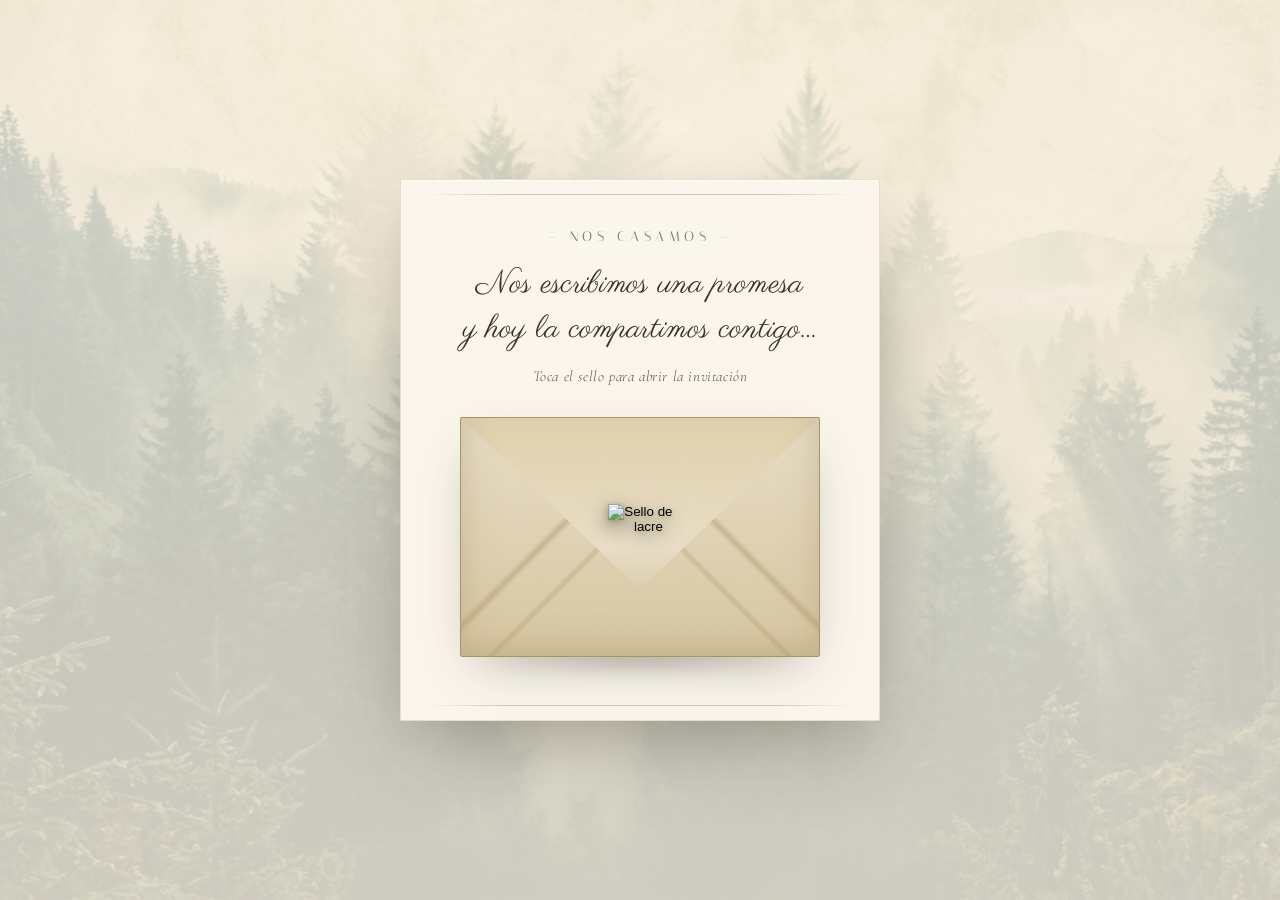
==== commit 8b57bf79: "Añadir pantalla de bienvenida con sobre animado" ====
--- a/index.html
+++ b/index.html
@@ -1,641 +1,135 @@
 <!DOCTYPE html>
-<html lang="es-CO">
+<html lang="es">
+<head>
+  <meta charset="UTF-8" />
+  <meta name="viewport" content="width=device-width, initial-scale=1.0" />
+  <title>Nos casamos · Invitación</title>
 
-<head>
-  <meta charset="UTF-8">
-  <meta name="viewport" content="width=device-width, initial-scale=1.0">
-  <title>Boda de Viviana y David</title>
-  <meta name="theme-color" content="#C6D7CF">
+  <!-- Tipografías: Cormorant Garamond (serif editorial) + Parisienne (caligrafía) -->
+  <link rel="preconnect" href="https://fonts.googleapis.com" />
+  <link rel="preconnect" href="https://fonts.gstatic.com" crossorigin />
+  <link
+    href="https://fonts.googleapis.com/css2?family=Cormorant+Garamond:ital,wght@0,300;0,400;0,500;1,300&family=Parisienne&family=Italiana&display=swap"
+    rel="stylesheet"
+  />
 
-  <!-- Google Fonts -->
-  <link rel="preconnect" href="https://fonts.googleapis.com">
-  <link rel="preconnect" href="https://fonts.gstatic.com" crossorigin>
-  <link href="https://fonts.googleapis.com/css2?family=Cookie&family=Open+Sans:wght@300;400;700&display=swap" rel="stylesheet">
-
-  <!-- CSS de terceros -->
-  <link rel="stylesheet" href="css/bootstrap.min.css">
-  <link rel="stylesheet" href="css/slick.css">
-  <link rel="stylesheet" href="css/slick-theme.css">
-  <link rel="stylesheet" href="css/jquery.fancybox.min.css">
-  <link rel="stylesheet" href="css/addEvent.css">
-
-  <!-- CSS del proyecto -->
-  <link rel="stylesheet" href="css/style.css">
-  <link rel="stylesheet" href="css/components.css">
-  <link rel="stylesheet" href="css/responsive.css">
-
-  <link rel="icon" href="img/favicon.png">
+  <!-- Estilos -->
+  <link rel="stylesheet" href="/css/welcome.css" />
 </head>
-
 <body>
 
-  <!-- =====================================================
-       PORTADA
-       ===================================================== -->
-  <section class="portada">
+  <!-- ============================================================
+       PANTALLA DE BIENVENIDA · INVITACIÓN
+       ============================================================ -->
+  <main class="welcome" id="welcome">
 
-    <div class="portada-flor-izq-sup"></div>
-    <div class="portada-flor-der-inf"></div>
-    <div class="portada-flor-izq-inf"></div>
+    <!-- Capa de textura / grano (da sensación de papel, no de pantalla) -->
+    <div class="paper-grain" aria-hidden="true"></div>
 
-    <div class="container">
-      <div class="row d-flex justify-content-center align-items-center">
-        <div class="content-portada text-center">
-
-          <div class="box-nombres-fecha-portada">
-            <span class="fecha">26.07.2026</span>
-            <h1>
-              Viviana
-              <br class="d-md-none">
-              <span>&amp;</span>
-              <br class="d-md-none">
-              David
-            </h1>
-            <div class="line"></div>
-          </div>
-
-          <div class="box-frase-portada">
-            <p>
-              <img src="img/iconos/comilla-apertura.svg" alt="Comilla de apertura"><br>
-              El amor puede cruzar oceanos, <br> y convertir la distancia en destino.<br>
-              <img src="img/iconos/comilla-cierre.svg" alt="Comilla de cierre">
-            </p>
-          </div>
-
-          <div class="d-flex justify-content-center align-items-center">
-            <div class="flecha-continuar"></div>
-          </div>
-
-        </div>
-      </div>
-    </div>
-
-  </section>
+    <!-- Fondo botánico decorativo (esquinas con hojas de eucalipto) -->
+    <!-- =============================================================
+         REEMPLAZAR con tus imágenes de Canva si las prefieres:
+         - assets/images/botanical-top-left.png   (PNG transparente)
+         - assets/images/botanical-top-right.png  (PNG transparente)
+         - assets/images/botanical-bottom-left.png
+         - assets/images/botanical-bottom-right.png
+         Mientras tanto se usan SVG inline para que funcione sin assets.
+         ============================================================= -->
 
 
-  <!-- =====================================================
-       CUENTA REGRESIVA
-       ===================================================== -->
-  <section class="cuenta-regresiva">
-    <div class="container">
-      <div class="row d-flex justify-content-center align-items-center">
-        <div class="box-aros d-flex justify-content-center align-items-center">
-          <div class="box-circulo text-center">
+    <!-- Tarjeta vertical tipo invitación -->
+    <article class="card" id="card">
 
-            <span class="falta">Falta</span>
+      <!-- Frase superior en caligrafía -->
+      <header class="card__header">
+        <p class="card__overline">— Nos casamos —</p>
+        <h1 class="card__title" id="welcomeQuote">
+          Hay momentos en la vida<br/>que merecen ser compartidos…
+        </h1>
+        <p class="card__subtitle">Toca el sello para abrir la invitación</p>
+      </header>
 
-            <div id="reloj" class="reloj">
-              <div id="dias" class="reloj-col">
-                <span class="number"></span>
-                <span class="time">días</span>
-              </div>
-              <div id="horas" class="reloj-col">
-                <span class="number"></span>
-                <span class="time">hs</span>
-              </div>
-              <div id="minutos" class="reloj-col">
-                <span class="number"></span>
-                <span class="time">min</span>
-              </div>
-              <div id="segundos" class="reloj-col no-border">
-                <span class="number"></span>
-                <span class="time">seg</span>
-              </div>
-              <div class="clearfix"></div>
-            </div>
+      <!-- ===========================================================
+           SOBRE EN CAPAS (no una sola imagen)
+           =========================================================== -->
+      <div class="envelope" id="envelope" role="button" tabindex="0" aria-label="Abrir invitación">
 
-            <div class="d-flex justify-content-center align-items-center">
-              <div class="corazon-falta"></div>
-            </div>
+        <!-- Sombra proyectada del sobre (para profundidad) -->
+        <div class="envelope__shadow" aria-hidden="true"></div>
 
-          </div>
+        <!-- Base del sobre (cuerpo rectangular) -->
+        <!-- ============================================================
+             REEMPLAZAR (opcional) con imagen de Canva:
+             assets/images/envelope-base.png
+             Formato: PNG transparente, 900x600px aprox, textura papel kraft
+             ============================================================ -->
+        <div class="envelope__base" aria-hidden="true">
+          <div class="envelope__paper-texture"></div>
+          <!-- Líneas decorativas interiores (efecto sobre real) -->
+          <div class="envelope__seam envelope__seam--left"></div>
+          <div class="envelope__seam envelope__seam--right"></div>
+          <div class="envelope__seam envelope__seam--bottom"></div>
         </div>
-      </div>
-    </div>
-  </section>
 
-
-  <!-- =====================================================
-       BLOQUE DE INVITADOS (visible solo con ?id= en la URL)
-       ===================================================== -->
-  <section class="seccion-principal bloque-grupo-invitados" id="seccion-invitados" style="display:none">
-    <div class="container">
-      <div class="row d-flex justify-content-center">
-        <div class="col-12 col-md-10">
-          <div class="card-grupo-invitados">
-            <div class="card-content">
-              <div class="pases-total"     id="pases-total"></div>
-              <h3 class="titulo-grupo"     id="nombre-invitado"></h3>
-              <div class="acompanantes-info" id="acompanantes-info"></div>
-              <ul class="lista-invitados"  id="lista-invitados"></ul>
-              <p class="mensaje-grupo"     id="mensaje-grupo"></p>
-            </div>
-          </div>
-        </div>
-      </div>
-    </div>
-  </section>
-
-
-  <!-- =====================================================
-       CEREMONIA Y DRESS CODE
-       ===================================================== -->
-  <section class="ceremonia-fiesta">
-
-    <div class="ceremonia-fiesta-flor-der"></div>
-
-    <div class="container">
-      <div class="row">
-
-        <!-- Ceremonia -->
-        <div class="col-md-6 col-ceremonia text-center">
-
-          <div class="anim-anillos"></div>
-          <br>
-          <h3>Ceremonia y Recepción</h3>
-
-          <div class="info-col">
-
-            <div class="info-box">
-              <h6>Día</h6>
-              <p>Domingo 26 de Julio — 09:30 am</p>
-              <a href="#" class="boton addeventatc">
-                <span class="nameBtn">Agendar</span>
-                <span class="start">2026-07-26 09:30:00</span>
-                <span class="end">2026-07-26 14:00:00</span>
-                <span class="timezone">America/Bogota</span>
-                <span class="title">Boda de Viviana y David</span>
-              </a>
-            </div>
-
-            <div class="info-box">
-              <h6>Lugar</h6>
-              <p>Cariva Eventos - Santa Elena</p>
-              <a href="#" data-evento="Ceremonia" class="boton confirmar-asistencia">Confirmar asistencia</a>
-            </div>
-
-            <div class="info-box">
-              <h6>Dirección</h6>
-              <p>Calle 51A / Vía Barro Blanco, Santa Elena, Medellín</p>
-              <a href="#" data-evento="Ceremonia" class="boton modal-como-llegar">¿Cómo llegar?</a>
-            </div>
-
+        <!-- Carta que sale del sobre (oculta al inicio) -->
+        <!-- ============================================================
+             REEMPLAZAR (opcional) con imagen de Canva:
+             assets/images/letter.png
+             Formato: PNG, proporción 3:4, con tus nombres y fecha
+             ============================================================ -->
+        <div class="envelope__letter" id="letter" aria-hidden="true">
+          <div class="letter__inner">
+            <p class="letter__ornament">❤</p>
+            <p class="letter__names">
+              <span>Viviana</span>
+              <span class="letter__amp">&</span>
+              <span>David</span>
+            </p>
+            <p class="letter__date">26 · Julio · 2026</p>
+            <p class="letter__ornament letter__ornament--sm">· · ·</p>
+            <p class="letter__cta">Abriendo invitación...</p>
           </div>
         </div>
 
-        <!-- Dress Code -->
-        <div class="col-md-6 col-fiesta text-center">
-
-          <div class="anim-vestuario"></div>
-          <br>
-          <h3>Código de vestimenta</h3>
-
-          <div class="info-col">
-            <div class="info-box">
-              <p>Semi-formal.</p>
-              <br>
-              <p>El blanco/beige será exclusivo de la novia y el verde oliva del novio, por lo que se recomienda evitar
-                estos colores.</p>
-              <a href="#" class="boton modal-vestuario">Ver referencias</a>
-            </div>
-          </div>
-
+        <!-- Tapa del sobre (triangular) - capa superior -->
+        <!-- ============================================================
+             REEMPLAZAR (opcional) con imagen de Canva:
+             assets/images/envelope-flap.png
+             Formato: PNG transparente, forma triangular, mismo papel kraft
+             ============================================================ -->
+        <div class="envelope__flap" id="flap" aria-hidden="true">
+          <div class="envelope__paper-texture"></div>
         </div>
 
-      </div>
-    </div>
-  </section>
+        <!-- Sello de lacre (capa clickeable) -->
+        <!-- ============================================================
+             REEMPLAZAR (opcional) con imagen de Canva:
+             assets/images/wax-seal.png
+             Formato: PNG transparente, circular, 200x200px, verde oscuro
+             con iniciales o monograma en relieve.
+             ============================================================ -->
+        <button class="wax-seal" id="waxSeal" aria-label="Abrir la invitación">
+          <img src="./img/wax-seal.png" alt="Sello de lacre" class="wax-seal__img">
+          <span class="wax-seal__pulse" aria-hidden="true"></span>
+        </button>
 
-
-  <!-- =====================================================
-       GALERÍA — NUESTRA HISTORIA
-       ===================================================== -->
-  <section class="galeria">
-
-    <div class="container">
-      <div class="row text-center d-flex justify-content-center align-items-center">
-        <div class="content-galeria">
-          <h2 class="title">Nuestra historia</h2>
-          <div class="anim-galeria"></div>
-        </div>
-      </div>
-    </div>
-
-    <div class="content-fotos">
-      <div class="shadow-left"></div>
-      <div class="shadow-right"></div>
-
-      <div class="carrusel">
-        <div>
-          <div class="polaroid">
-            <a href="img/1.jpg" data-fancybox="galeria"><img src="img/1.jpg" alt="Foto 2022"></a>
-            <p class="polaroid-caption">2022</p>
-          </div>
-        </div>
-        <div>
-          <div class="polaroid">
-            <a href="img/2.jpg" data-fancybox="galeria"><img src="img/2.jpg" alt="Foto 2024"></a>
-            <p class="polaroid-caption">2024</p>
-          </div>
-        </div>
-        <div>
-          <div class="polaroid">
-            <a href="img/4.jpg" data-fancybox="galeria"><img src="img/4.jpg" alt="Foto 2025"></a>
-            <p class="polaroid-caption">2025</p>
-          </div>
-        </div>
-        <div>
-          <div class="polaroid">
-            <a href="img/5.jpg" data-fancybox="galeria"><img src="img/5.jpg" alt="Foto 2025"></a>
-            <p class="polaroid-caption">2025</p>
-          </div>
-        </div>
       </div>
 
-    </div>
+      <!-- Pista visual: flecha/indicador que se oculta al hacer click -->
+     <!--  <p class="card__hint" id="cardHint">↑ Clic en el sello</p> -->
 
-  </section>
+    </article>
 
+  </main>
 
-  <!-- =====================================================
-       CANCIÓN DE LA CEREMONIA
-       ===================================================== -->
-  <section class="fiesta">
+  <!-- ============================================================
+       GSAP (animación principal)
+       CDN oficial · v3.12.5
+       ============================================================ -->
+  <script src="https://cdn.jsdelivr.net/npm/gsap@3.12.5/dist/gsap.min.js" defer></script>
 
-    <div class="container">
-      <div class="row text-center d-flex justify-content-center align-items-center">
-
-        <div class="col-md-12">
-          <h2 class="title">Canción ceremonia</h2>
-          <p class="subtitle">
-            Esta canción abrirá nuestra ceremonia religiosa. ¡Nos encantaría que nos acompañes cantándola!
-          </p>
-        </div>
-
-        <div class="col-md-6 item-fiesta">
-
-          <img class="hojas-musica" src="img/iconos/img_hojasFiesta.svg" alt="">
-
-          <div class="w-100 content-item-fiesta d-flex flex-column justify-content-between align-items-center">
-
-            <div class="d-flex justify-content-center align-items-center content-anim-fiesta">
-              <div class="anim-musica"></div>
-            </div>
-
-            <p class="cancion-titulo">Cristo, Sé Magnificado</p>
-            <p class="cancion-artista">TWICE MÚSICA</p>
-
-            <div class="cancion-letra-preview">
-              <p>
-                Desde el principio de la creación<br>
-                Se levantan voces a un clamor<br>
-                Desde oeste a este y norte a sur<br>
-                Magnificate Señor
-              </p>
-            </div>
-
-            <!-- Audio de la canción -->
-            <audio id="audio-cancion" preload="auto">
-              <source src="audio/cancion.mp3" type="audio/mpeg">
-              Tu navegador no soporta audio.
-            </audio>
-
-            <!-- Botones de acción -->
-            <div class="cancion-botones">
-              <a href="#" class="boton" id="btn-cancion" onclick="toggleCancion(event)">
-                ▶ Escuchar canción
-              </a>
-              <a href="#" class="boton" data-toggle="modal" data-target="#modalLetra">
-                Ver letra completa
-              </a>
-            </div>
-
-          </div>
-        </div>
-
-      </div>
-    </div>
-  </section>
-
-
-  <!-- =====================================================
-       REGALOS
-       ===================================================== -->
-  <section class="regalos">
-
-    <div class="regalos-flor-der"></div>
-
-    <div class="container">
-      <div class="row text-center d-flex justify-content-center align-items-center">
-        <h2 class="title">Regalos</h2>
-        <p class="subtitle">
-          Lo más valioso es tu compañía, pero si deseas tener un gesto especial, la lluvia de sobres será bienvenida 💌.
-        </p>
-        <div class="w-100">
-          <div class="anim-regalos"></div>
-        </div>
-      </div>
-    </div>
-
-  </section>
-
-
-  <!-- =====================================================
-       CITA / INSTAGRAM
-       ===================================================== -->
-  <section class="instagram">
-
-    <div class="container">
-      <div class="row text-center d-flex justify-content-center align-items-center">
-        <h2 class="title">"Nos haría inmensamente felices contar con tu presencia en este día tan especial."</h2>
-        <p class="subtitle">"Y sobre todas estas cosas vestíos de amor, que es el vínculo perfecto." — Colosenses 3:14</p>
-        <div class="w-100">
-          <div class="anim-instagram"></div>
-        </div>
-        <br>
-      </div>
-    </div>
-
-  </section>
-
-
-  <!-- =====================================================
-       FOOTER — NOMBRES Y ACCIONES
-       ===================================================== -->
-  <section class="footer">
-    <div class="container">
-      <div class="row">
-
-        <div class="col-md-6 col-nombres-footer d-flex justify-content-end align-items-center">
-          <h4>Vivi <span>&amp;</span> David</h4>
-        </div>
-
-        <div class="col-md-6 col-acciones-footer d-flex justify-content-center justify-content-md-start align-items-center">
-          <ul>
-            <li>
-              <a href="#" data-evento="Ceremonia" class="confirmar-asistencia">Confirmar asistencia</a>
-            </li>
-            <li>
-              <div title="" class="addeventatc">
-                <span class="nameBtn">Agendar en calendario</span>
-                <span class="start">2026-07-26 09:30:00</span>
-                <span class="end">2026-07-26 14:00:00</span>
-                <span class="timezone">America/Bogota</span>
-                <span class="title">Boda de Viviana y David</span>
-              </div>
-            </li>
-          </ul>
-        </div>
-
-      </div>
-    </div>
-  </section>
-
-
-  <!-- =====================================================
-       FIRMA
-       ===================================================== -->
-  <footer>
-    <div class="container">
-      <div class="row">
-        <div class="col-md-12">
-          <p>
-            Desarrollado con <span class="heart">&#129505;</span> por
-            <a href="#" target="_blank">Viviana Cuartas</a>
-          </p>
-        </div>
-      </div>
-    </div>
-  </footer>
-
-
-  <!-- =====================================================
-       MODALES
-       ===================================================== -->
-
-  <!-- Modal: Confirmar asistencia -->
-  <div id="modalAsistencia" class="modal fade" tabindex="-1">
-    <div class="modal-dialog modal-lg modal-dialog-centered">
-      <div class="modal-content">
-
-        <div class="img-top-modal d-flex justify-content-center align-items-start">
-          <button type="button" class="close" data-dismiss="modal" aria-label="Cerrar">
-            <span aria-hidden="true">&times;</span>
-          </button>
-          <div class="white-circle-icon">
-            <img src="img/iconos/img_circuloCeremonia.svg" alt="Icono ceremonia">
-          </div>
-        </div>
-
-        <div class="modal-header">
-          <h5 class="modal-title"></h5>
-        </div>
-
-        <div class="modal-body">
-          <div class="formulario-content">
-            <form id="formAsistencia">
-
-              <div class="form-group d-flex justify-content-around custom-control custom-radio custom-control-inline">
-                <div class="form-check">
-                  <input class="form-check-input custom-control-input" type="radio" name="asistencia" id="opcion-si" value="Si" checked>
-                  <label class="form-check-label custom-control-label" for="opcion-si">Si! Confirmo</label>
-                </div>
-                <div class="form-check">
-                  <input class="custom-control-input" type="radio" name="asistencia" id="opcion-no" value="No">
-                  <label class="custom-control-label" for="opcion-no">No puedo :(</label>
-                </div>
-              </div>
-
-              <div class="form-group">
-                <input type="text" class="form-control" id="nombreAsistente" name="nombre"
-                  placeholder="Ingrese su nombre completo">
-              </div>
-
-              <div class="form-group">
-                <textarea id="comentariosAsistente" class="form-control" name="comentarios" rows="2"
-                  placeholder="Ingrese algún dato importante, Ej: Soy vegetariano"></textarea>
-              </div>
-
-              <input id="eventoAsistencia" type="hidden" name="evento" value="">
-              <input type="hidden" name="lang"    value="es">
-              <input type="hidden" name="country" value="co">
-
-            </form>
-          </div>
-          <div class="msj-content d-flex flex-column justify-content-center"></div>
-        </div>
-
-        <div class="modal-footer">
-          <button type="button" id="sendAsistencia" class="boton">Enviar</button>
-        </div>
-
-      </div>
-    </div>
-  </div>
-
-
-  <!-- Modal: Letra completa -->
-  <div id="modalLetra" class="modal fade" tabindex="-1">
-    <div class="modal-dialog modal-lg modal-dialog-centered">
-      <div class="modal-content modal-letra-content">
-
-        <div class="img-top-modal d-flex justify-content-center align-items-start">
-          <button type="button" class="close" data-dismiss="modal" aria-label="Cerrar">
-            <span aria-hidden="true">&times;</span>
-          </button>
-          <div class="white-circle-icon">
-            <img src="img/iconos/tips.svg" alt="Icono letra">
-          </div>
-        </div>
-
-        <div class="modal-header">
-          <h5 class="modal-title" style="width:100%;">Cristo, Sé Magnificado</h5>
-        </div>
-
-        <div class="modal-body modal-letra-body">
-          <p class="cancion-artista">TWICE MÚSICA</p>
-
-          <div class="modal-letra-texto">
-            <p>
-              Desde el principio de la creación<br>
-              Se levantan voces a un clamor<br>
-              Desde oeste a este y norte a sur<br>
-              Magnifícate, Señor<br><br>
-
-              Todo el mundo canta de su inmensidad<br>
-              Sobre el mar y el cielo brillará<br>
-              Desde lo alto y bajo se oirá<br>
-              Magnifícate, Señor<br><br>
-
-              Oh, sé magnificado<br>
-              Tu nombre alabado<br>
-              Sé magnificado en mí<br>
-              Oh, sé magnificado<br>
-              En mi vida exaltado<br>
-              Sé magnificado en mí<br><br>
-
-              Una melodía de la intimidad<br>
-              Cada corazón levantará<br>
-              Himnos de alabanza se oirán<br>
-              Magnifícate, Señor<br><br>
-
-              Oh, sé magnificado<br>
-              Tu nombre alabado<br>
-              Sé magnificado en mí<br><br>
-
-              Oh, sé magnificado<br>
-              En mi vida exaltado<br>
-              Sé magnificado en mí
-            </p>
-          </div>
-
-        </div>
-
-      </div>
-    </div>
-  </div>
-
-
-  <!-- Modal: Vestuario / Dress Code -->
-  <div id="modalVestuario" class="modal fade" tabindex="-1">
-    <div class="modal-dialog modal-lg modal-dialog-centered">
-      <div class="modal-content">
-
-        <div class="img-top-modal d-flex justify-content-center align-items-start">
-          <button type="button" class="close" data-dismiss="modal" aria-label="Cerrar">
-            <span aria-hidden="true">&times;</span>
-          </button>
-          <div class="white-circle-icon">
-            <img src="img/iconos/vestuario.svg" alt="Icono vestuario">
-          </div>
-        </div>
-
-        <div class="modal-header">
-          <h5 class="modal-title">Semi-formal</h5>
-        </div>
-
-        <div class="modal-body">
-
-          <div class="dresscode-card">
-            <img src="img/dresscode-1.png" alt="Dress Code">
-          </div>
-
-          <div class="dresscode-aviso">
-            <p>
-              👠 <strong>Recomendación:</strong> Si vas a usar tacones, que sean de base ancha o plataforma para mayor comodidad,
-              ya que el evento es al aire libre y el terreno es de césped.
-            </p>
-          </div>
-
-        </div>
-
-        <div class="modal-footer"></div>
-
-      </div>
-    </div>
-  </div>
-
-
-  <!-- Modal: Mapa / Cómo llegar -->
-  <div id="modalMapa" class="modal fade" tabindex="-1">
-    <div class="modal-dialog modal-lg modal-dialog-centered">
-      <div class="modal-content">
-
-        <div class="img-top-modal d-flex justify-content-center align-items-start">
-          <button type="button" class="close" data-dismiss="modal" aria-label="Cerrar">
-            <span aria-hidden="true">&times;</span>
-          </button>
-        </div>
-
-        <div class="modal-header">
-          <h5 class="modal-title"></h5>
-        </div>
-
-        <div class="modal-body">
-          <div id="mapLoader" class="map-loader">
-            <div class="map-spinner"></div>
-          </div>
-          <iframe id="googleMapIframe" width="100%" height="450" style="border:0;"
-            allowfullscreen="" loading="lazy" referrerpolicy="no-referrer-when-downgrade"></iframe>
-        </div>
-
-        <div class="modal-footer">
-          <a class="boton ampliar-mapa" target="_blank" href="#">Ir a Google Maps</a>
-        </div>
-
-      </div>
-    </div>
-  </div>
-
-
-  <!-- =====================================================
-       SCRIPTS — orden de carga
-       ===================================================== -->
-
-  <!-- 1. Lottie (sin jQuery) -->
-  <script src="js/lottie_svg.min.js"></script>
-
-  <!-- 2. Traducciones / idioma (sin jQuery) -->
-  <script src="js/es-CO.js"></script>
-
-  <!-- 3. Configuración del proyecto (sin jQuery) -->
-  <script src="js/config.js"></script>
-
-  <!-- 4. jQuery y plugins -->
-  <script src="js/jquery-3.5.1.min.js"></script>
-  <script src="js/noframework.waypoints.min.js"></script>
-  <script src="js/parallax.min.js"></script>
-  <script src="js/popper.min.js"></script>
-  <script src="js/bootstrap.min.js"></script>
-  <script src="js/slick.min.js"></script>
-  <script src="js/jquery.fancybox.min.js"></script>
-
-  <!-- 5. Lógica principal del proyecto -->
-  <script src="js/scripts.js"></script>
-
-  <!-- 6. AddEvent (asíncrono, carga al final) -->
-  <script src="https://addevent.com/libs/atc/1.6.1/atc.min.js" async defer></script>
+  <!-- Script de la experiencia -->
+  <script src="/js/welcome.js" defer></script>
 
 </body>
-
 </html>
--- a/css/welcome.css
+++ b/css/welcome.css
@@ -0,0 +1,555 @@
+/* ================================================================
+   INVITACIÓN DE BODA · PANTALLA DE BIENVENIDA
+   ================================================================ */
+
+:root {
+  --cream:        #f4ede0;
+  --cream-soft:   #faf6ec;
+  --paper:        #ebe0c9;
+  --paper-dark:   #c9b995;
+  --paper-edge:   #a8946a;
+  --sage:         #8a9a7b;
+  --sage-dark:    #5a6b4a;
+  --sage-deep:    #3d4d33;
+  --ink:          #3a3228;
+  --ink-soft:     #6b5d4d;
+  --gold:         #b8985a;
+
+  --font-display: 'Parisienne', 'Apple Chancery', cursive;
+  --font-serif:   'Cormorant Garamond', 'Garamond', serif;
+  --font-italic:  'Italiana', serif;
+
+  --shadow-soft:   0 10px 30px -12px rgba(58, 50, 40, 0.25);
+  --shadow-medium: 0 20px 50px -18px rgba(58, 50, 40, 0.35);
+  --shadow-deep:   0 30px 80px -20px rgba(58, 50, 40, 0.45);
+}
+
+*,
+*::before,
+*::after {
+  box-sizing: border-box;
+  margin: 0;
+  padding: 0;
+}
+
+html, body {
+  height: 100%;
+  overflow: hidden;
+}
+
+body {
+  font-family: var(--font-serif);
+  color: var(--ink);
+  background: var(--cream);
+  -webkit-font-smoothing: antialiased;
+  -moz-osx-font-smoothing: grayscale;
+  text-rendering: optimizeLegibility;
+}
+
+/* ================================================================
+   PANTALLA PRINCIPAL
+   ================================================================ */
+.welcome {
+  position: relative;
+  min-height: 100vh;
+  min-height: 100dvh;
+  display: grid;
+  place-items: center;
+  padding: clamp(12px, 3vw, 48px);
+
+  background:
+    linear-gradient(rgba(250, 246, 236, 0.75), rgba(244, 237, 224, 0.85)),
+    url("/img/background.png") no-repeat center center;
+
+  background-size: cover;
+
+  overflow: hidden;
+  isolation: isolate;
+}
+
+.paper-grain {
+  position: fixed;
+  inset: 0;
+  pointer-events: none;
+  z-index: 1;
+  opacity: 0.35;
+  mix-blend-mode: multiply;
+  background-image: url("data:image/svg+xml;utf8,<svg xmlns='http://www.w3.org/2000/svg' width='200' height='200'><filter id='n'><feTurbulence type='fractalNoise' baseFrequency='0.85' numOctaves='2' stitchTiles='stitch'/><feColorMatrix values='0 0 0 0 0.3  0 0 0 0 0.26  0 0 0 0 0.2  0 0 0 0.08 0'/></filter><rect width='100%' height='100%' filter='url(%23n)'/></svg>");
+}
+
+/* ================================================================
+   TARJETA
+   ================================================================ */
+.card {
+  position: relative;
+  z-index: 3;
+  width: min(440px, 92vw);
+  padding: clamp(24px, 4vw, 48px) clamp(20px, 4vw, 40px) clamp(28px, 4vw, 52px);
+  
+
+  background: var(--cream-soft);
+  border: 1px solid rgba(168, 148, 106, 0.25);
+  border-radius: 2px;
+
+  box-shadow:
+    0 1px 0 rgba(255, 255, 255, 0.8) inset,
+    var(--shadow-deep);
+
+  opacity: 0;
+  transform: translateY(20px);
+  animation: card-enter 1.2s cubic-bezier(0.22, 1, 0.36, 1) 0.1s forwards;
+
+  backdrop-filter: blur(2px);
+}
+
+@keyframes card-enter {
+  to { opacity: 1; transform: translateY(0); }
+}
+
+.card::before,
+.card::after {
+  content: "";
+  position: absolute;
+  left: 50%;
+  transform: translateX(-50%);
+  width: calc(100% - 48px);
+  height: 1px;
+  background: linear-gradient(90deg, transparent, rgba(168, 148, 106, 0.5) 20%, rgba(168, 148, 106, 0.5) 80%, transparent);
+}
+.card::before { top: 14px; }
+.card::after  { bottom: 14px; }
+
+/* ---------- Encabezado ---------- */
+.card__header {
+  text-align: center;
+  margin-bottom: clamp(16px, 3.5vw, 32px);
+}
+
+.card__overline {
+  font-family: var(--font-italic);
+  font-size: clamp(12px, 3vw, 14px);
+  letter-spacing: 0.32em;
+  font-weight: 500;       /* 👈 clave */
+  text-transform: uppercase;
+  color: var(--sage-dark);
+  margin-bottom: clamp(12px, 2vw, 18px);
+  opacity: 0.85;
+}
+
+.card__title {
+  font-family: var(--font-display);
+  font-weight: 400;
+  font-size: clamp(22px, 5.5vw, 32px); /* antes 18px mínimo */
+  line-height: 1.4;
+  color: var(--ink);
+  margin-bottom: clamp(10px, 2vw, 14px);
+  letter-spacing: 0.01em;
+}
+
+.card__subtitle {
+  font-family: var(--font-serif);
+  font-style: italic;
+  font-weight: 300;
+  font-size: clamp(13px, 3.2vw, 15px);
+  color: var(--ink); /* antes ink-soft */
+  opacity: 0.85;
+  letter-spacing: 0.04em;
+}
+
+/* ================================================================
+   SOBRE
+   ================================================================ */
+.envelope {
+  position: relative;
+  width: min(340px, 82vw);
+  aspect-ratio: 3 / 2;
+  margin: clamp(16px, 3vw, 32px) auto 12px;
+  cursor: default;
+  perspective: 1400px;
+  transform-style: preserve-3d;
+}
+
+.envelope__shadow {
+  position: absolute;
+  bottom: -14px;
+  left: 8%;
+  width: 84%;
+  height: 22px;
+  background: radial-gradient(ellipse at center, rgba(58, 50, 40, 0.28), transparent 70%);
+  filter: blur(8px);
+  z-index: 0;
+}
+
+.envelope__base {
+  position: absolute;
+  inset: 0;
+  background: linear-gradient(180deg, var(--paper) 0%, #d9c9a4 100%);
+  border: 1px solid var(--paper-edge);
+  border-radius: 2px;
+  box-shadow:
+    inset 0 0 40px rgba(168, 148, 106, 0.25),
+    inset 0 -10px 20px rgba(168, 148, 106, 0.2),
+    var(--shadow-medium);
+  overflow: hidden;
+  z-index: 1;
+}
+
+.envelope__paper-texture {
+  position: absolute;
+  inset: 0;
+  opacity: 0.5;
+  mix-blend-mode: multiply;
+  background-image: url("data:image/svg+xml;utf8,<svg xmlns='http://www.w3.org/2000/svg' width='300' height='300'><filter id='p'><feTurbulence type='fractalNoise' baseFrequency='0.9' numOctaves='3' stitchTiles='stitch'/><feColorMatrix values='0 0 0 0 0.55  0 0 0 0 0.47  0 0 0 0 0.3  0 0 0 0.18 0'/></filter><rect width='100%' height='100%' filter='url(%23p)'/></svg>");
+  pointer-events: none;
+}
+
+.envelope__seam {
+  position: absolute;
+  background: linear-gradient(var(--dir, 135deg), transparent 48%, rgba(168, 148, 106, 0.45) 50%, transparent 52%);
+  pointer-events: none;
+}
+.envelope__seam--left  { --dir: 135deg; top: 0; left: 0;  width: 50%; height: 100%; }
+.envelope__seam--right { --dir: 45deg;  top: 0; right: 0; width: 50%; height: 100%; }
+.envelope__seam--bottom {
+  top: 50%; left: 0;
+  width: 100%; height: 50%;
+  background:
+    linear-gradient(135deg, transparent 48%, rgba(168, 148, 106, 0.35) 50%, transparent 52%) left / 50% 100% no-repeat,
+    linear-gradient(45deg,  transparent 48%, rgba(168, 148, 106, 0.35) 50%, transparent 52%) right / 50% 100% no-repeat;
+}
+
+.envelope__flap {
+  position: absolute;
+  top: 0; left: 0;
+  width: 100%;
+  height: 100%;
+
+  clip-path: polygon(0 0, 100% 0, 50% 72%);
+  background: linear-gradient(180deg, #e3d4b0 0%, var(--paper) 55%, #c9b995 100%);
+  border: 1px solid var(--paper-edge);
+
+  transform-origin: top center;
+  transform: rotateX(0deg);
+  transform-style: preserve-3d;
+  backface-visibility: visible;
+
+  box-shadow:
+    inset 0 -30px 40px rgba(168, 148, 106, 0.35),
+    0 2px 4px rgba(58, 50, 40, 0.08);
+
+  z-index: 4;
+  overflow: hidden;
+  will-change: transform;
+}
+
+.envelope__letter {
+  position: absolute;
+  top: 50%;
+  left: 50%;
+  width: 86%;
+  height: 130%;
+  transform: translate(-50%, -50%) translateY(0);
+
+  background: linear-gradient(180deg, #fbf6ea 0%, #f2e9d4 100%);
+  border: 1px solid rgba(168, 148, 106, 0.3);
+  border-radius: 2px;
+  box-shadow:
+    0 2px 8px rgba(58, 50, 40, 0.15),
+    inset 0 0 30px rgba(168, 148, 106, 0.1);
+
+  z-index: 2;
+  opacity: 0;
+  pointer-events: none;
+  will-change: transform, opacity;
+}
+
+.letter__inner {
+  position: absolute;
+  inset: 0;
+  display: flex;
+  flex-direction: column;
+  align-items: center;
+  justify-content: center;
+  padding: 8%;
+  text-align: center;
+  gap: clamp(4px, 1.2vw, 8px);
+}
+
+.letter__ornament {
+  font-family: var(--font-italic);
+  font-size: clamp(16px, 3.5vw, 22px);
+  color: var(--sage-dark);
+  opacity: 0.75;
+}
+.letter__ornament--sm {
+  font-size: clamp(11px, 2vw, 14px);
+  letter-spacing: 0.8em;
+}
+
+.letter__names {
+  display: flex;
+  flex-direction: column;
+  align-items: center;
+  gap: 2px;
+  font-family: var(--font-display);
+  font-size: clamp(26px, 6.5vw, 44px);
+  line-height: 1;
+  color: var(--ink);
+}
+.letter__amp {
+  font-family: var(--font-italic);
+  font-size: 0.5em;
+  color: var(--sage-dark);
+  margin: 2px 0;
+}
+
+.letter__date {
+  font-family: var(--font-italic);
+  font-size: clamp(12px, 2.8vw, 14px);
+  letter-spacing: 0.25em; /* antes 0.42 */
+  text-transform: uppercase;
+   font-weight: 500;       /* 👈 esto cambia TODO */
+  color: var(--ink);      /* antes ink-soft */
+  margin-top: 4px;
+}
+
+.letter__cta {
+  font-family: var(--font-serif);
+  font-style: italic;
+  font-size: clamp(11px, 2.4vw, 13px);
+  letter-spacing: 0.15em;
+  text-transform: uppercase;
+  color: var(--sage-dark);
+  border-top: 1px solid rgba(168, 148, 106, 0.4);
+  padding-top: 8px;
+  margin-top: 4px;
+  width: 60%;
+}
+
+/* ================================================================
+   SELLO DE LACRE
+   ----------------------------------------------------------------
+   FIX CLAVE: El centrado (translate -50% -50%) se declara solo en
+   el posicionamiento base. El hover y active usan una clase aparte
+   para no interferir con el transform que GSAP gestiona en la
+   animación de entrada (scale + opacity).
+   ================================================================ */
+.wax-seal {
+  /* Posicionamiento centrado sobre el sobre */
+  position: absolute;
+  top: 50%;
+  left: 50%;
+
+  width: clamp(64px, 18%, 96px);
+  aspect-ratio: 1;
+
+  background: transparent;
+  border: none;
+  padding: 0;
+  cursor: pointer;
+  z-index: 5;
+
+  /*
+   * IMPORTANTE: NO ponemos transform aquí.
+   * GSAP necesita controlar el transform completo durante la animación
+   * de entrada (.from scale:0). Si ponemos translate(-50%,-50%) en
+   * el transform del CSS, GSAP lo sobreescribe y el sello queda
+   * desplazado o invisible al terminar la animación.
+   *
+   * La solución: usamos margin negativo para centrar, que no compite
+   * con el transform de GSAP.
+   */
+  margin-top: calc(clamp(64px, 18%, 96px) / -2);
+  margin-left: calc(clamp(64px, 18%, 96px) / -2);
+
+  filter: drop-shadow(0 6px 10px rgba(30, 40, 22, 0.45))
+          drop-shadow(0 2px 3px rgba(30, 40, 22, 0.3));
+
+  will-change: transform, opacity;
+  transition: filter 0.3s ease;
+}
+
+.wax-seal:hover {
+  filter: drop-shadow(0 8px 14px rgba(30, 40, 22, 0.55))
+          drop-shadow(0 3px 4px rgba(30, 40, 22, 0.35))
+          brightness(1.08);
+}
+
+.wax-seal:focus-visible {
+  outline: 2px dashed var(--sage-dark);
+  outline-offset: 6px;
+  border-radius: 50%;
+}
+
+.wax-seal__img {
+  width: 100%;
+  height: 100%;
+  object-fit: contain;
+  display: block;
+}
+
+/* Pulso suave alrededor del sello */
+.wax-seal__pulse {
+  position: absolute;
+  inset: -8px;
+  border-radius: 50%;
+  border: 1px solid var(--sage-dark);
+  opacity: 0;
+  pointer-events: none;
+  animation: seal-pulse 2.4s ease-out 1.6s infinite;
+}
+
+@keyframes seal-pulse {
+  0%   { opacity: 0;   transform: scale(0.85); }
+  30%  { opacity: 0.4; }
+  100% { opacity: 0;   transform: scale(1.25); }
+}
+
+/* ---------- Hint inferior ---------- */
+.card__hint {
+  text-align: center;
+  font-family: var(--font-serif);
+  font-style: italic;
+  font-size: clamp(11px, 2vw, 12px);
+  color: var(--ink-soft);
+  letter-spacing: 0.08em;
+  margin-top: 8px;
+  opacity: 0.7;
+  animation: hint-float 2.8s ease-in-out infinite;
+}
+
+@keyframes hint-float {
+  0%, 100% { transform: translateY(0);    opacity: 0.7; }
+  50%       { transform: translateY(-3px); opacity: 1;   }
+}
+
+/* ================================================================
+   RESPONSIVE
+   ================================================================ */
+
+/* Móviles pequeños (< 380px) */
+@media (max-width: 380px) {
+  .card {
+    width: 94vw;
+    padding: 22px 6px 28px;
+  }
+  .card::before,
+  .card::after {
+    width: calc(100% - 28px);
+  }
+  .envelope {
+    width: 90vw;
+  }
+  .card__title {
+    font-size: 17px;
+  }
+}
+
+/* Móviles medianos (380px – 480px) */
+@media (min-width: 380px) and (max-width: 480px) {
+  .card {
+    width: 94vw;
+    padding: 24px 18px 32px;
+  }
+  .envelope {
+    width: 86vw;
+  }
+}
+
+@media (max-width: 480px) {
+  .card__title {
+    font-size: 24px;
+  }
+
+  .card__subtitle {
+    font-size: 14px;
+  }
+
+  .letter__names {
+    font-size: 28px;
+  }
+}
+
+/* Pantallas muy bajas (landscape móvil) */
+@media (max-height: 600px) and (orientation: landscape) {
+  .welcome {
+    padding: 8px clamp(12px, 3vw, 32px);
+    align-items: start;
+    padding-top: 16px;
+  }
+  .card {
+    /* En landscape reducimos padding vertical para que quepa */
+    padding-top: 16px;
+    padding-bottom: 16px;
+  }
+  .card__header {
+    margin-bottom: 10px;
+  }
+  .card__title {
+    font-size: clamp(15px, 3.5vw, 22px);
+    margin-bottom: 6px;
+  }
+  .card__subtitle {
+    display: none; /* sacrificamos el subtítulo para ganar espacio */
+  }
+  .envelope {
+    width: min(260px, 50vw);
+    margin-top: 10px;
+    margin-bottom: 6px;
+  }
+  .card__hint {
+    margin-top: 4px;
+  }
+}
+
+/* Tablets (768px+) */
+@media (min-width: 768px) {
+  .card {
+    width: min(460px, 80vw);
+  }
+  .envelope {
+    width: min(360px, 70vw);
+  }
+}
+
+/* Escritorios grandes */
+@media (min-width: 1280px) {
+  .card {
+    width: min(500px, 40vw);
+  }
+}
+
+/* Pantallas muy altas */
+@media (min-height: 900px) {
+  .card {
+    width: min(480px, 92vw);
+  }
+}
+
+/* ================================================================
+   ACCESIBILIDAD: MOVIMIENTO REDUCIDO
+   ================================================================ */
+@media (prefers-reduced-motion: reduce) {
+  *,
+  *::before,
+  *::after {
+    animation-duration: 0.01ms !important;
+    animation-iteration-count: 1 !important;
+    transition-duration: 0.01ms !important;
+  }
+  .wax-seal__pulse { display: none; }
+}
+
+/* ================================================================
+   ESTADOS JS
+   ================================================================ */
+.envelope.is-opened {
+  pointer-events: none;
+}
+
+.welcome.is-leaving {
+  transition: opacity 0.9s ease, filter 0.9s ease;
+  opacity: 0;
+  filter: blur(4px);
+  pointer-events: none;
+}
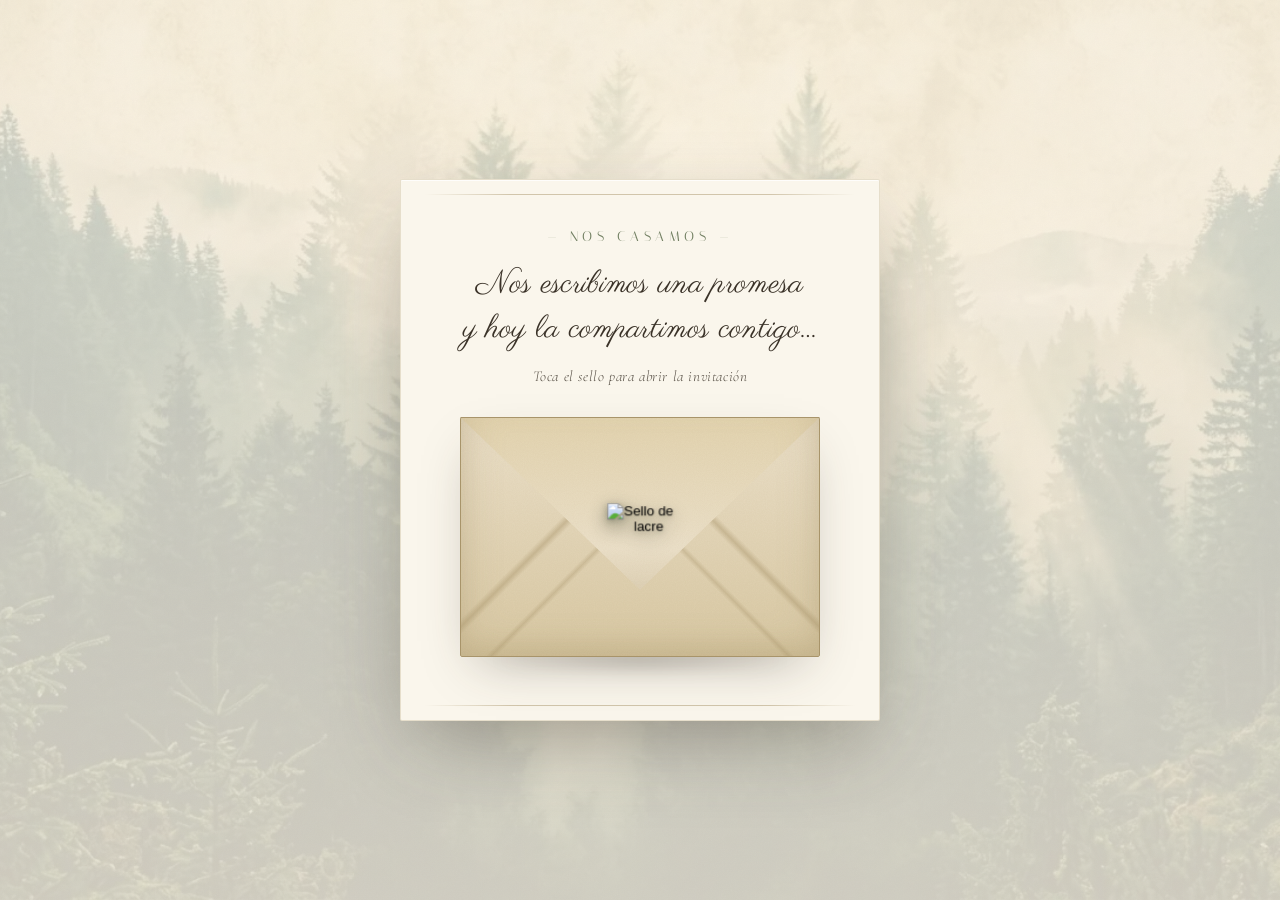
==== commit 9daf16ac: "Cambio page to Netlify" ====
--- a/index.html
+++ b/index.html
@@ -15,6 +15,14 @@
 
   <!-- Estilos -->
   <link rel="stylesheet" href="/css/welcome.css" />
+
+  <!-- Open Graph para previsualización -->
+<meta property="og:title" content="Viviana & David 💍" />
+<meta property="og:description" content="Nos casamos y queremos que seas parte de este día especial" />
+<meta property="og:image" content="https://nuestraboda07.netlify.app/preview.jpg" />
+<meta property="og:url" content="https://nuestraboda07.netlify.app" />
+<meta property="og:type" content="website" />
+
 </head>
 <body>
 
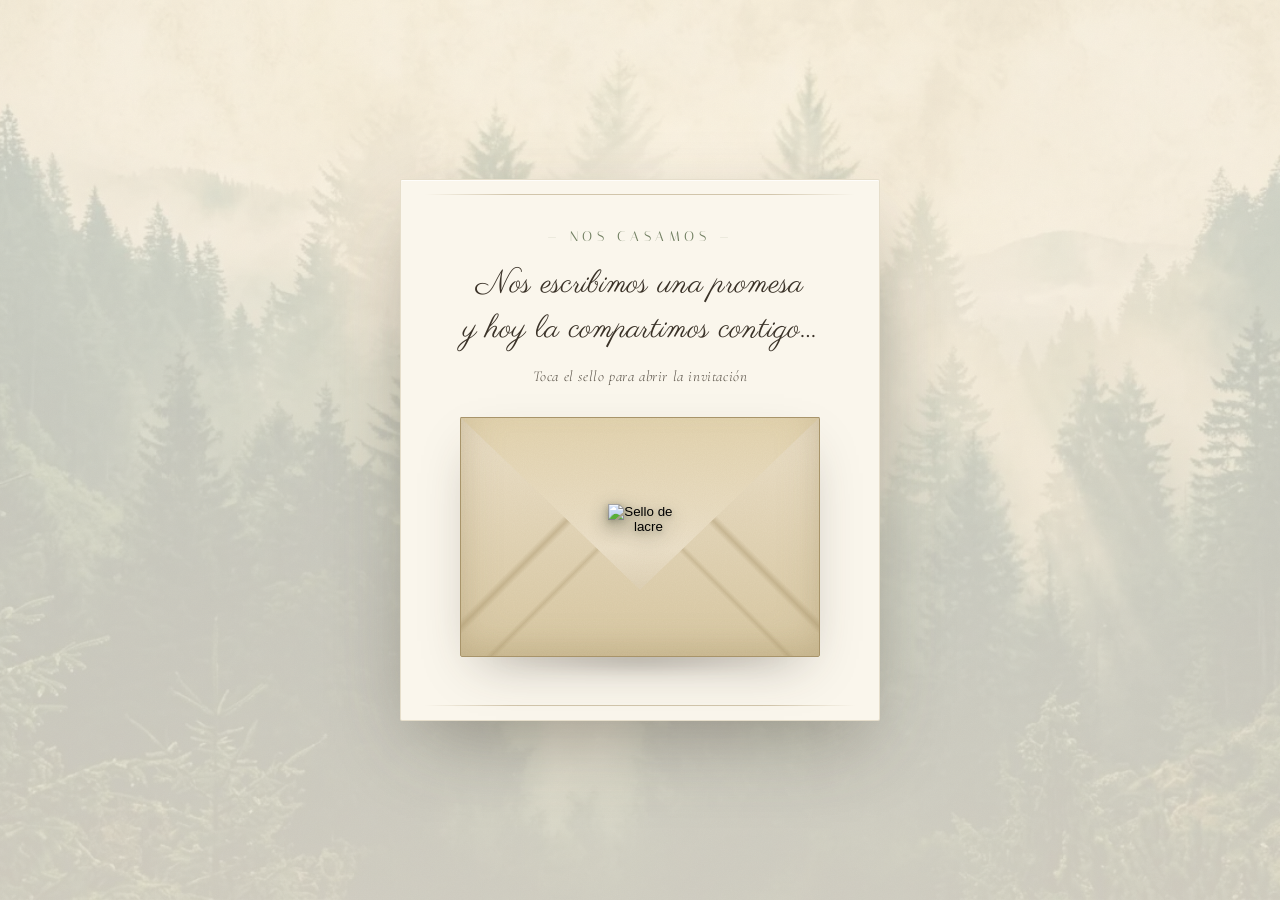
==== commit 145adc1a: "Cambio nombre imagen preview" ====
--- a/index.html
+++ b/index.html
@@ -19,7 +19,7 @@
   <!-- Open Graph para previsualización -->
 <meta property="og:title" content="Viviana & David 💍" />
 <meta property="og:description" content="Nos casamos y queremos que seas parte de este día especial" />
-<meta property="og:image" content="https://nuestraboda07.netlify.app/preview.jpg" />
+<meta property="og:image" content="https://nuestraboda07.netlify.app/og-preview.jpg" />
 <meta property="og:url" content="https://nuestraboda07.netlify.app" />
 <meta property="og:type" content="website" />
 
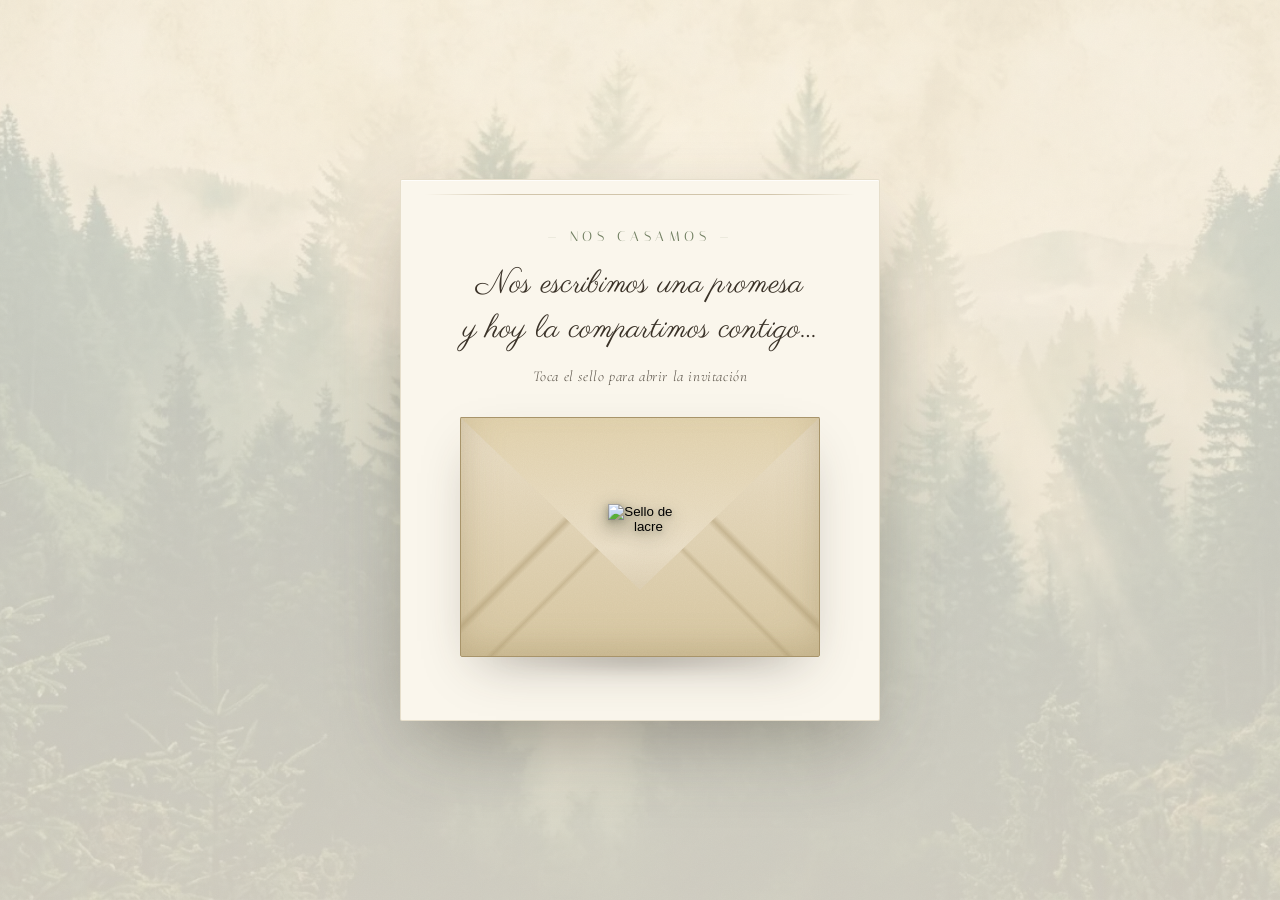
==== commit 3d1e8c58: "Agreso favicon a invitación" ====
--- a/index.html
+++ b/index.html
@@ -23,6 +23,7 @@
 <meta property="og:url" content="https://nuestraboda07.netlify.app" />
 <meta property="og:type" content="website" />
 
+<link rel="icon" href="img/favicon.png">
 </head>
 <body>
 
--- a/css/welcome.css
+++ b/css/welcome.css
@@ -106,8 +106,7 @@
   to { opacity: 1; transform: translateY(0); }
 }
 
-.card::before,
-.card::after {
+.card::before {
   content: "";
   position: absolute;
   left: 50%;
@@ -117,7 +116,7 @@
   background: linear-gradient(90deg, transparent, rgba(168, 148, 106, 0.5) 20%, rgba(168, 148, 106, 0.5) 80%, transparent);
 }
 .card::before { top: 14px; }
-.card::after  { bottom: 14px; }
+
 
 /* ---------- Encabezado ---------- */
 .card__header {
